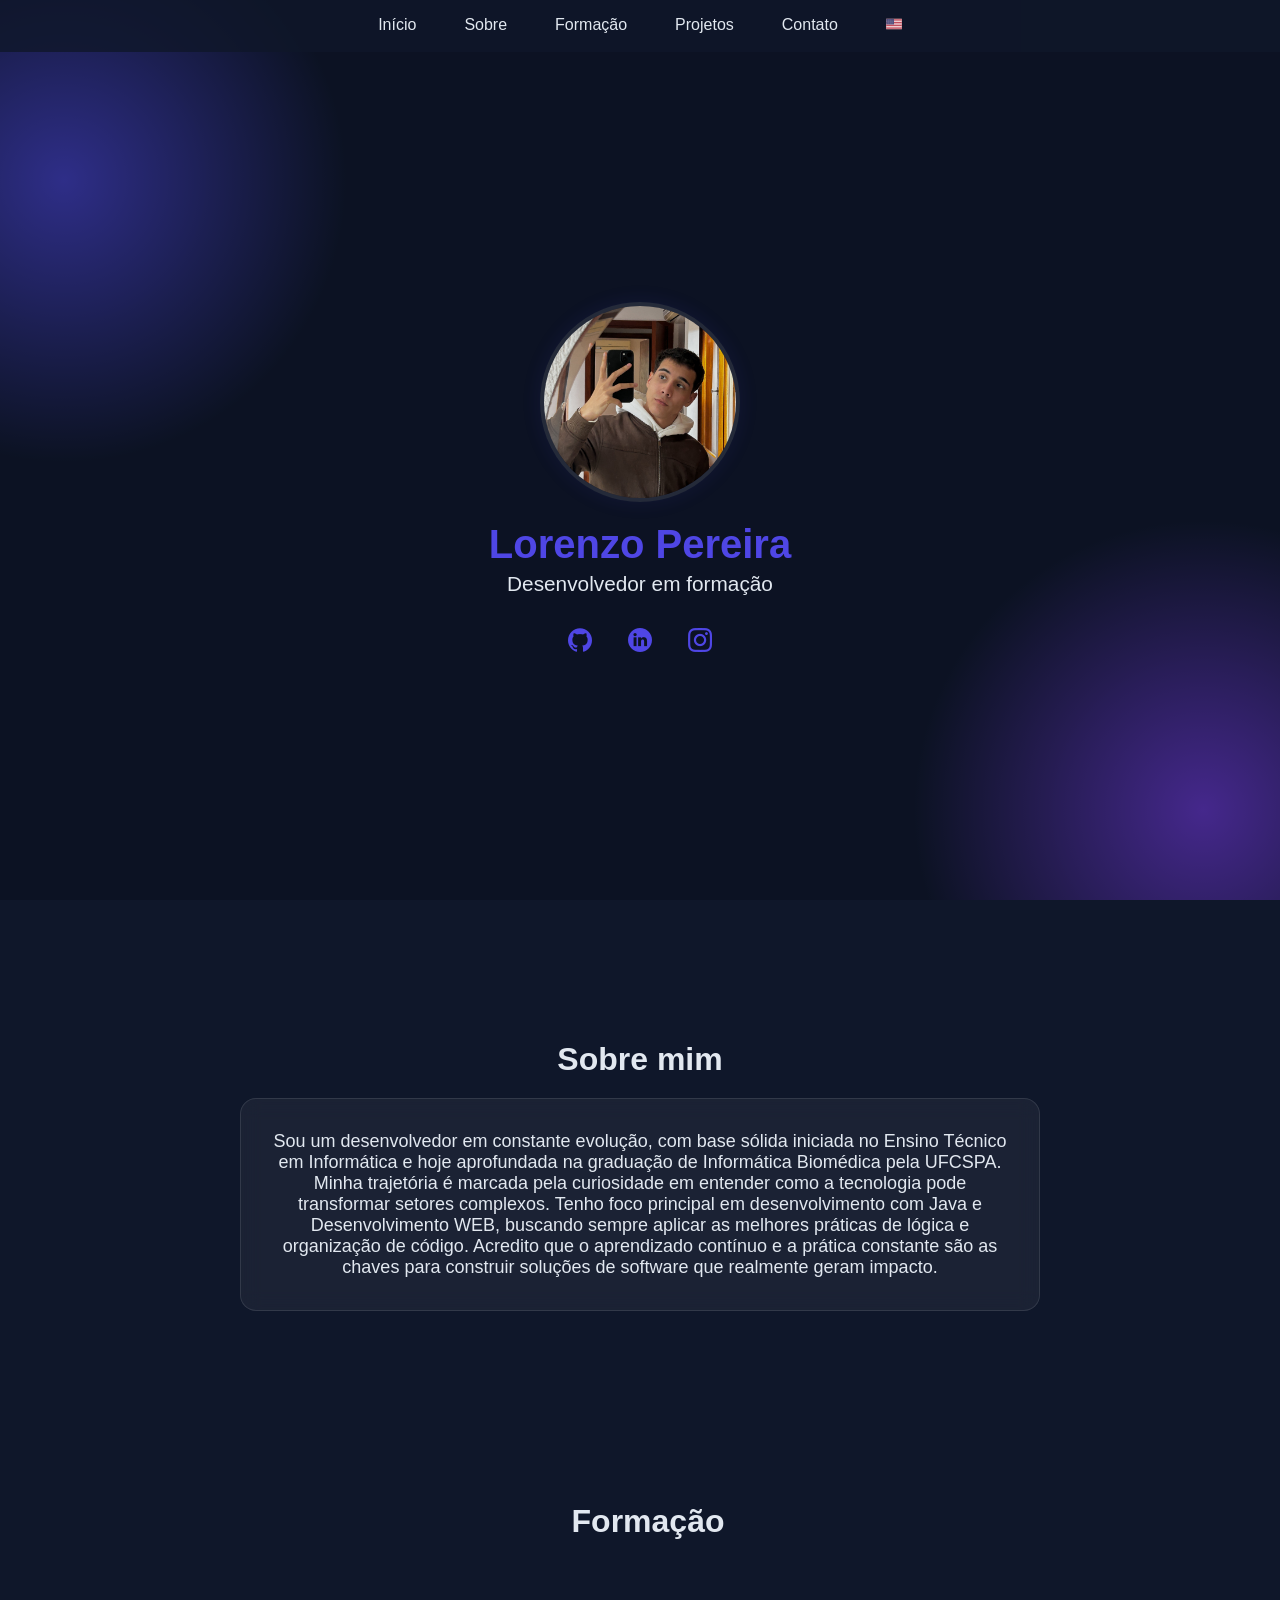
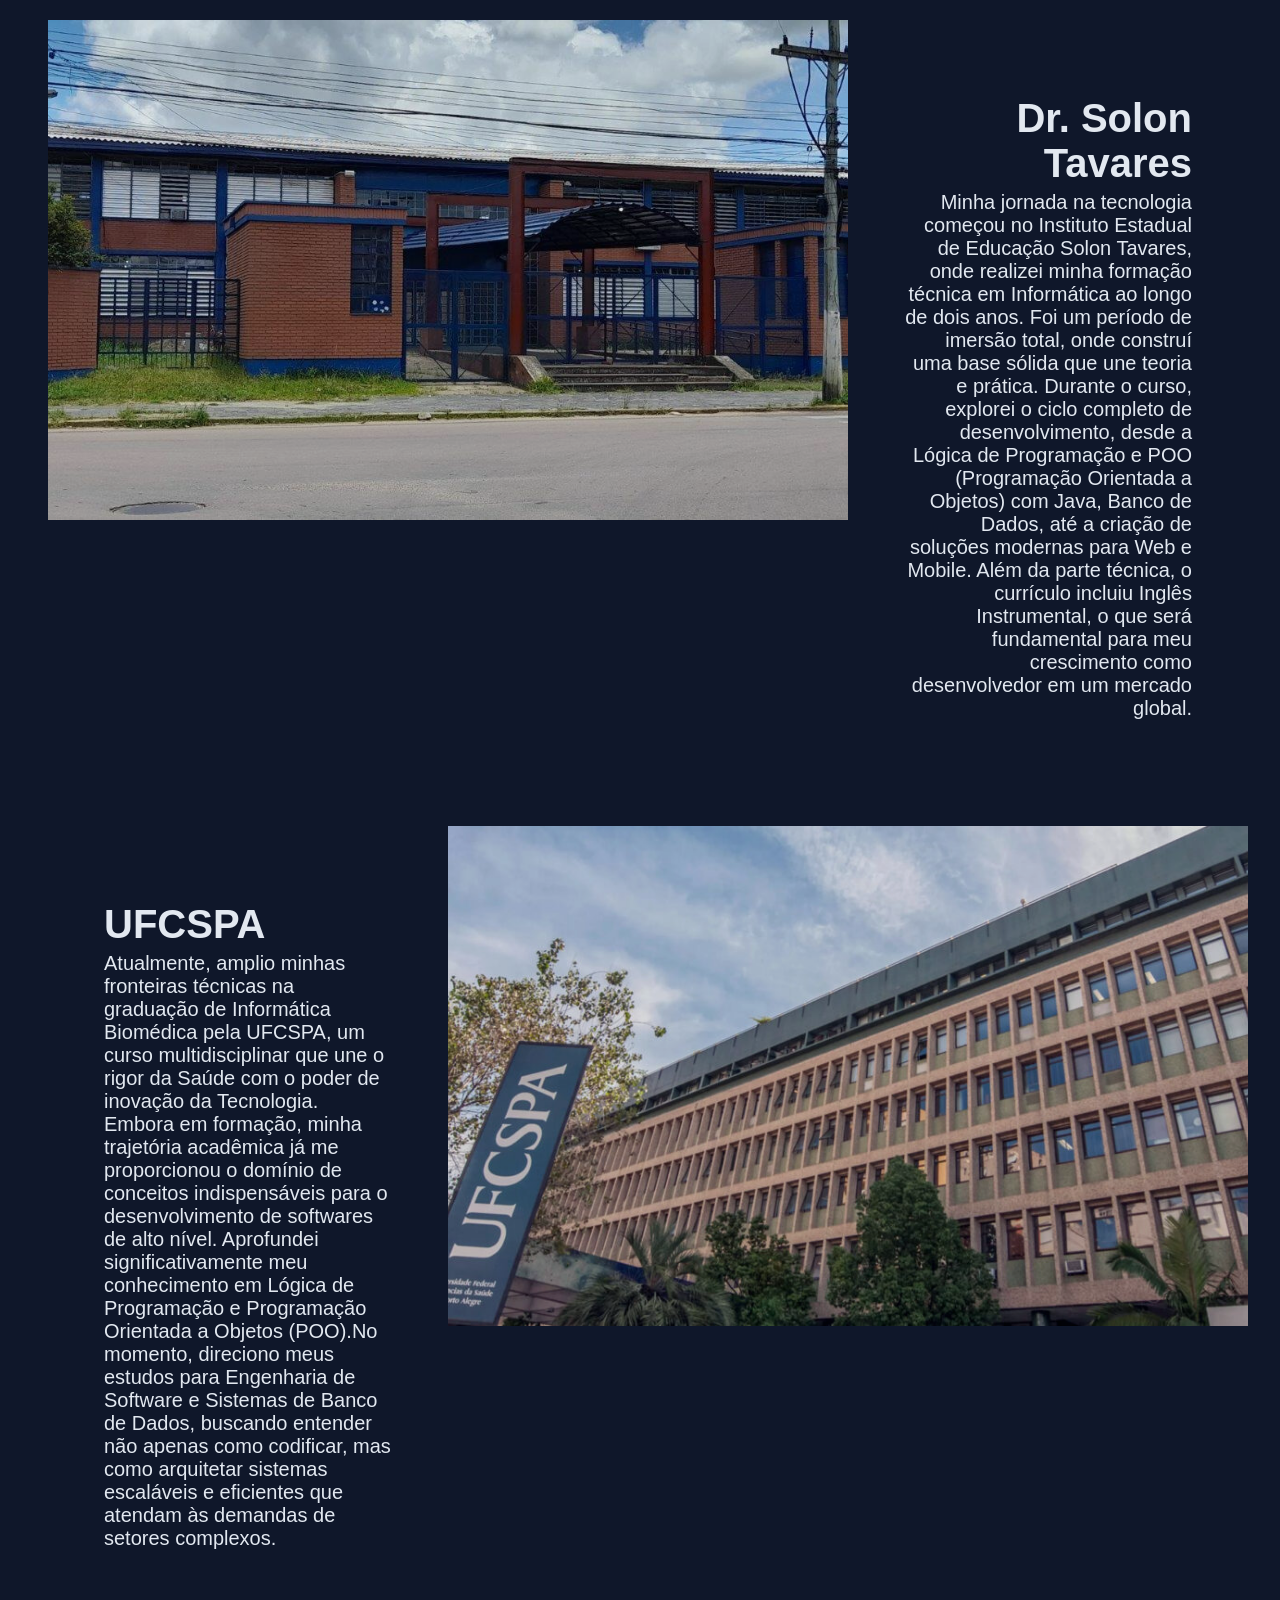
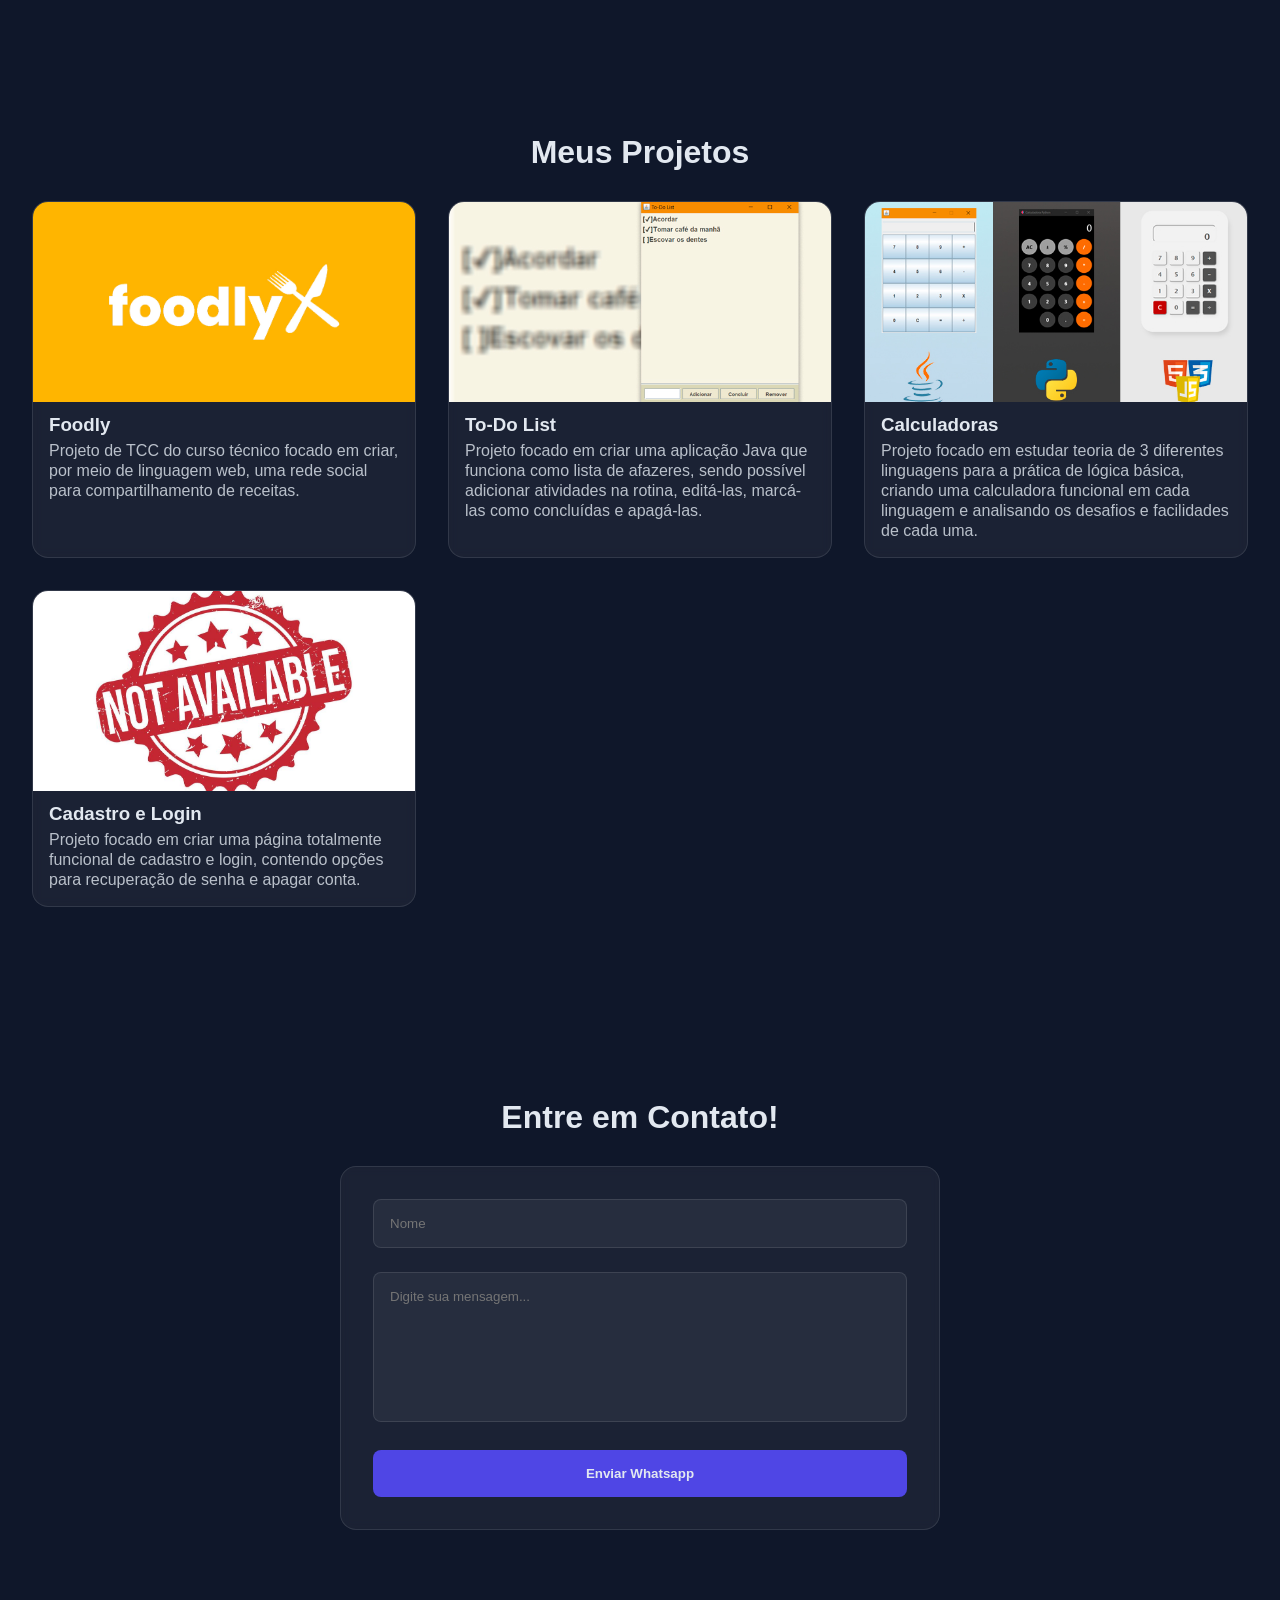
==== index.html @ 6fb21789 "atualizacao" ====
<!DOCTYPE html>
<html lang="pt-br">
<head>
    <meta charset="UTF-8">
    <meta name="viewport" content="width=device-width, initial-scale=1.0">
    <title>Lorenzo | Portfolio</title>
    <link rel="stylesheet" href="style.css">
</head>

<body>

    <div class="degrade">

    </div>

    <nav class="navegacao">
        <ul class="menu">
            <li>
                <a href="#inicio" class="menu-link">Início</a>
            </li>
            <li>
                <a href="#sobre" class="menu-link">Sobre</a>
            </li>
            <li>
                <a href="#formacao" class="menu-link">Formação</a>
            </li>
            <li>
                <a href="#projetos" class="menu-link">Projetos</a>
            </li>
            <li>
                <a href="#contato" class="menu-link">Contato</a>
            </li>
            <li>
                <a href="index-en.html"><img src="assets/bandeira-usa.png"></a>
            </li>
        </ul>
    </nav>

    <main id="inicio" class="inicio">
        <img src="./assets/lorenzzop.jpg" alt="Lorenzo Pereira" class="foto-perfil">
        <h1>Lorenzo Pereira</h1>
        <p>Desenvolvedor em formação</p>
        <div class="icons">
            <a href="https://github.com/lorenzzop" target="_blank"><img src="./assets/github.png" class="icons-img"></a>
            <a href="https://www.linkedin.com/in/lorenzo-fontoura-pereira-5ba8392b6" target="_blank"><img src="./assets/linkedin.png" class="icons-img"></a>
            <a href="https://www.instagram.com/lorenzzop_/" target="_blank"><img src="assets/instagram.png" class="icons-img"></a>
        </div>
    </main>

    <section id="sobre" class="secao">
        <h2 class="sobre-titulo">Sobre mim</h2>
        <div class="sobre-texto">
            <p class="sobre-paragrafo">
            Sou um desenvolvedor em constante evolução, com base sólida iniciada no Ensino Técnico em Informática 
            e hoje aprofundada na graduação de Informática Biomédica pela UFCSPA. Minha trajetória é marcada pela curiosidade 
            em entender como a tecnologia pode transformar setores complexos. Tenho foco principal em desenvolvimento com 
            Java e Desenvolvimento WEB, buscando sempre aplicar as melhores práticas de lógica e organização de código. 
            Acredito que o aprendizado contínuo e a prática constante são as chaves para construir soluções de software que 
            realmente geram impacto.
            </p>
        </div>
    </section>

    <section id="formacao" class="formacao">
        <h2 class="formacao-titulo">Formação</h2>
        <div class="solon">
            <img src="./assets/solon-tavares.jpg" alt="Instituo Solon Tavares" class="img-solon">
            <div class="text-solon">
                <h1>Dr. Solon Tavares</h1>
                <p>
                    Minha jornada na tecnologia começou no Instituto Estadual de Educação Solon Tavares, onde realizei minha 
                    formação técnica em Informática ao longo de dois anos. Foi um período de imersão total, onde construí uma 
                    base sólida que une teoria e prática. Durante o curso, explorei o ciclo completo de desenvolvimento, desde 
                    a Lógica de Programação e POO (Programação Orientada a Objetos) com Java, Banco de Dados, até a criação de 
                    soluções modernas para Web e Mobile. Além da parte técnica, o currículo incluiu Inglês Instrumental, o que 
                    será fundamental para meu crescimento como desenvolvedor em um mercado global.
                </p>
            </div>
        </div>
        <div class="ufcspa">
            <div class="text-ufcspa">
                <h1>UFCSPA</h1>
                <p>
                    Atualmente, amplio minhas fronteiras técnicas na graduação de Informática Biomédica pela UFCSPA, um curso 
                    multidisciplinar que une o rigor da Saúde com o poder de inovação da Tecnologia. Embora em formação, minha 
                    trajetória acadêmica já me proporcionou o domínio de conceitos indispensáveis para o desenvolvimento de 
                    softwares de alto nível. Aprofundei significativamente meu conhecimento em Lógica de Programação e Programação 
                    Orientada a Objetos (POO).No momento, direciono meus estudos para Engenharia de Software e Sistemas de Banco de 
                    Dados, buscando entender não apenas como codificar, mas como arquitetar sistemas escaláveis e eficientes que 
                    atendam às demandas de setores complexos.
                </p>
            </div>
            <img src="./assets/ufcspa.jpg" alt="UFCSPA" class="img-ufcspa">   
        </div>
    </section>

    <section id="projetos" class="secao">
        <h2 class="projetos-titulo">Meus Projetos</h2>
        <div class="projetos-exemplos">
            <div class="projetos-card">
                <a href="#" class="projetos-link" target="_blank">
                <img src="./assets/foodlyCARD.jpg" alt="Projeto Foodly" class="projetos-imagem">
                <div class="caixa-texto-projetos">
                    <h3 class="nome-projeto">Foodly</h3>
                    <p class="info-projeto">
                        Projeto de TCC do curso técnico focado em criar, por meio de linguagem web, uma rede social
                        para compartilhamento de receitas.
                    </p>
                </a>
                </div>
            </div>
            <div class="projetos-card">
                <a href="./to-do/to-do.html" class="projetos-link" target="_blank">
                <img src="./assets/to-doCARD.jpg" alt="Projeto To-Do List" class="projetos-imagem">
                <div class="caixa-texto-projetos">
                    <h3 class="nome-projeto">To-Do List</h3>
                    <p class="info-projeto">
                        Projeto focado em criar uma aplicação Java que funciona como lista de afazeres, sendo 
                        possível adicionar atividades na rotina, editá-las, marcá-las como concluídas e apagá-las.
                    </p>
                </a>
                </div>
            </div>
            <div class="projetos-card">
                <a href="./calculadoras/calculadoras.html" class="projetos-link" target="_blank">
                <img src="./assets/calculadorasCARD.jpg" alt="Projeto Calculadoras" class="projetos-imagem">
                <div class="caixa-texto-projetos">
                    <h3 class="nome-projeto">Calculadoras</h3>
                    <p class="info-projeto">
                        Projeto focado em estudar teoria de 3 diferentes linguagens para a prática de lógica básica, 
                        criando uma calculadora funcional em cada linguagem e analisando os desafios e facilidades 
                        de cada uma.
                    </p>
                </a>
                </div>
            </div>
            <div class="projetos-card">
                <a href="#" class="projetos-link" target="_blank">
                <img src="./assets/notavailable.jpg" alt="Projeto Cadastro e Login" class="projetos-imagem">
                <div class="caixa-texto-projetos">
                    <h3 class="nome-projeto">Cadastro e Login</h3>
                    <p class="info-projeto">
                        Projeto focado em criar uma página totalmente funcional de cadastro e login, contendo opções 
                        para recuperação de senha e apagar conta.
                    </p>
                </a>
                </div>
            </div>
        </div>
    </section>

    <section id="contato" class="secao">
        <h2 class="contato-titulo">Entre em Contato!</h2>
        <form class="formulario-contato" id="formulario" onsubmit="enviarForm(event)">
            <div class="grupo-form">
            <input type="text" placeholder="Nome" class="campo-form" id="nome">
            </div>
            <div class="grupo-form">
            <textarea placeholder="Digite sua mensagem..." class="texto-form" id="mensagem"></textarea>
            </div>

            <button type="submit" class="botao-form">Enviar Whatsapp</button>
        </form>
    </section>

    <script>
        function enviarForm(event) {
        event.preventDefault()

        const nome = document.getElementById('nome').value;
        const mensagem = document.getElementById('mensagem').value;
        const telefone = '5551995538082'

        const texto = `Olá! Me chamo ${nome}. ${mensagem}`//Template Strings (``): Usadas para interpolação de variáveis com ${}, tipo String.format() no java
        const mensagemFormatada = encodeURIComponent(texto) //esse método troca os espaços por %, para a mensagem poder ser enviada, jaq espaço nao é aceito em URL

        const url = `https://api.whatsapp.com/send?phone=${telefone}&text=${mensagemFormatada}`

        window.open(url, '_blank') //vai abrir a url em uma pagina nova vazia
        }
    </script>
</body>

</html>
---- style.css ----
* {
    margin: 0;
    padding: 0;
    box-sizing: border-box;
    font-family: sans-serif;
}

html {
    scroll-behavior: smooth;
}

:root {
    --primaria: #4f46e5;
    --secundaria: #7c3aed;
    --escuro: #0f172a;
    --maisEscuro: #0a0f1c;
    --claro: #e2e8f0;
    --vidro: rgba(255, 255, 255, 0.1);
}

body {
    background-color: var(--escuro);
    color: var(--claro);
    overflow-x: hidden;
}

.degrade {
    position: fixed;
    top: 0;
    left: 0;
    width: 100%;
    height: 100%;
    z-index: -1;
    opacity: 0.5;
    background: radial-gradient(circle at 5% 20%, var(--primaria) 0%, transparent 20%), radial-gradient(circle at 94% 90%, var(--secundaria) 0%, transparent 20%), var(--maisEscuro);
}

.navegacao {
    position: fixed;
    top: 0;
    background: rgba(15, 23, 42, 0.8);
    width: 100%;
    z-index: 100;
    padding: 1rem;
}

.menu {
    display: flex;
    justify-content: center;
    list-style: none;
    gap: 3rem;

}

.menu-link {
    text-decoration: none;
    color: var(--claro);
    font-weight: 500;
    position: relative;
    padding: 0.5rem 0;
}

.menu-link::after {
    content: '';
    height: 2px;
    width: 0%;
    position: absolute;
    bottom: 0;
    left: 0;
    background: var(--primaria);
}

.menu-link:hover::after {
    width: 100%;
    transition: 0.5s ease;
}

.inicio {
    margin-top: 45px;
    min-height: 100vh;
    display: flex;
    justify-content: center;
    align-items: center;
    flex-direction: column;
}

.foto-perfil {
    width: 200px;
    height: 200px;
    box-shadow: 0 0 20px rgba(79, 70, 229, 0.1);
    border-radius: 50%;
    border: 4px solid var(--vidro);
}

h1 {
    font-size: 2.5rem;
    color: var(--primaria);
    font-weight: bold;
    margin-top: 20px;
    margin-bottom: 5px;
}

.inicio p {
    font-size: 1.3rem;
}

.icons {
    padding: 2rem;
}

.icons-img {
    padding: 0 1rem;
}

.secao {
    padding: 6rem 2rem;
}

.sobre-titulo {
    font-size: 2rem;
    text-align: center;
    margin-bottom: 20px;
}

.sobre-texto {
    padding: 2rem;
    max-width: 800px;
    margin: 0 auto; /* margem automatica dos lados pra centralizar */
    border-radius: 16px;
    border: 1px solid var(--vidro);
    background-color: rgba(255, 255, 255, 0.05);
    backdrop-filter: blur(10px);
}

.sobre-paragrafo {
    text-align: center;
    font-size: 18px;
}

.formacao {
    padding: 6rem 2rem 2rem 3rem;
}

.solon {
    display: flex;
    margin-bottom: 50px;
}

.formacao-titulo {
    text-align: center;
    font-size: 2rem;
    margin-bottom: 80px;
}

.img-solon {
    width: 800px;
    height: 500px;
    object-fit: cover;
    animation: aparecer-esquerda ease;
    animation-timeline: view(block);
    opacity: 90%;
}

@keyframes aparecer-esquerda {

    0% {
        transform: translateX(-90%);
    }

    50% {
        transform: translateX(-30%);
    }

    100% {
        transform: translateX(-90%);
    }
}

.text-solon {
    padding: 3.5rem;
    text-align: right;
}

.text-solon h1 {
    color: var(--claro);
}

.text-solon p {
    font-size: 20px;
}

.ufcspa {
    display: flex;
}

.img-ufcspa {
    justify-content: flex-end; /*pra deixar na direita*/
    width: 800px;
    height: 500px;
    object-fit: cover;
    animation: aparecer-direita ease;
    animation-timeline: view(block);
    opacity: 90%;
}

@keyframes aparecer-direita {

    0% {
        transform: translateX(90%);
    }

    50% {
        transform: translateX(30%)
    }

    100% {
        transform: translateX(90%);
    }
}

.text-ufcspa {
    padding: 3.5rem;
    text-align: left;
}

.text-ufcspa h1 {
    color: var(--claro);
}

.text-ufcspa p {
    font-size: 20px;
}

.projetos-titulo {
    text-align: center;
    font-size: 2rem;
    margin-bottom: 30px;
}

.projetos-exemplos {
    display: grid;
    grid-template-columns: repeat(auto-fit, minmax(300px, 1fr)); /* deixa o display grid com o template de colunas, repetindo em todos os objetos nele as propriedades escritas dentro do repeat(), fazendo com que todas caibam dentro da tela e possuam o mesmo tamanho*/
    gap: 2rem;
    margin: 0 auto;
}

.projetos-link {
    text-decoration: none;
    color: var(--claro);
}


.projetos-card {
    background-color: rgba(255, 255, 255, 0.05);
    backdrop-filter: blur(5px);
    border-radius: 16px;
    border: 1px solid var(--vidro);
    overflow: hidden;
}

.projetos-card:hover {
    box-shadow: 0 10px 20px rgba(79, 70, 229, 0.2);
    transform: translateY(-10px) scale(1.03);
    transition: 0.5s ease;
}

.projetos-imagem {
    height: 200px;
    width: 100%;
    object-fit: cover;
}

.caixa-texto-projetos {
    padding: .5rem 1rem 1rem 1rem;
}

.nome-projeto {
    margin-bottom: 5px;
}

.info-projeto {
    color: rgba(226, 232, 240, 0.8);
    line-height: 1.25rem;
}

.contato-titulo {
    text-align: center;
    font-size: 2rem;
    margin-bottom: 30px;
}

.formulario-contato {
    max-width: 600px;
    margin: 0 auto;
    background-color: rgba(255, 255, 255, 0.05);
    backdrop-filter: blur(5px);
    padding: 2rem;
    border-radius: 16px;
    border: 1px solid var(--vidro);
}

.grupo-form {
    margin-bottom: 1.5rem;
}

.campo-form {
    color: var(--claro);
    width: 100%;
    padding: 1rem;
    background-color: rgba(255, 255, 255, 0.05);
    border-radius: 8px;
    border: 1px solid var(--vidro);
    outline: none;
}

.campo-form:focus {
    border-color: var(--secundaria);
    box-shadow: 0 0 10px rgba(79, 70, 229, 0.3);
}

.texto-form {
    color: var(--claro);
    width: 100%;
    padding: 1rem;
    background-color: rgba(255, 255, 255, 0.05);
    border-radius: 8px;
    border: 1px solid var(--vidro);
    outline: none;
    resize: none;
    height: 150px;
}

.texto-form:focus {
    border-color: var(--secundaria);
    box-shadow: 0 0 10px rgba(79, 70, 229, 0.3);
}

.botao-form {
    color: var(--claro);
    background-color: var(--primaria);
    padding: 1rem 2rem;
    border: none;
    border-radius: 8px;
    cursor: pointer;
    font-weight: bold;
    width: 100%;
}

.botao-form:hover {
    transform: translateY(-4px);
    box-shadow: 0 5px 15px rgba(79, 70, 229, 0.4);
    transition: 0.5s ease;
}
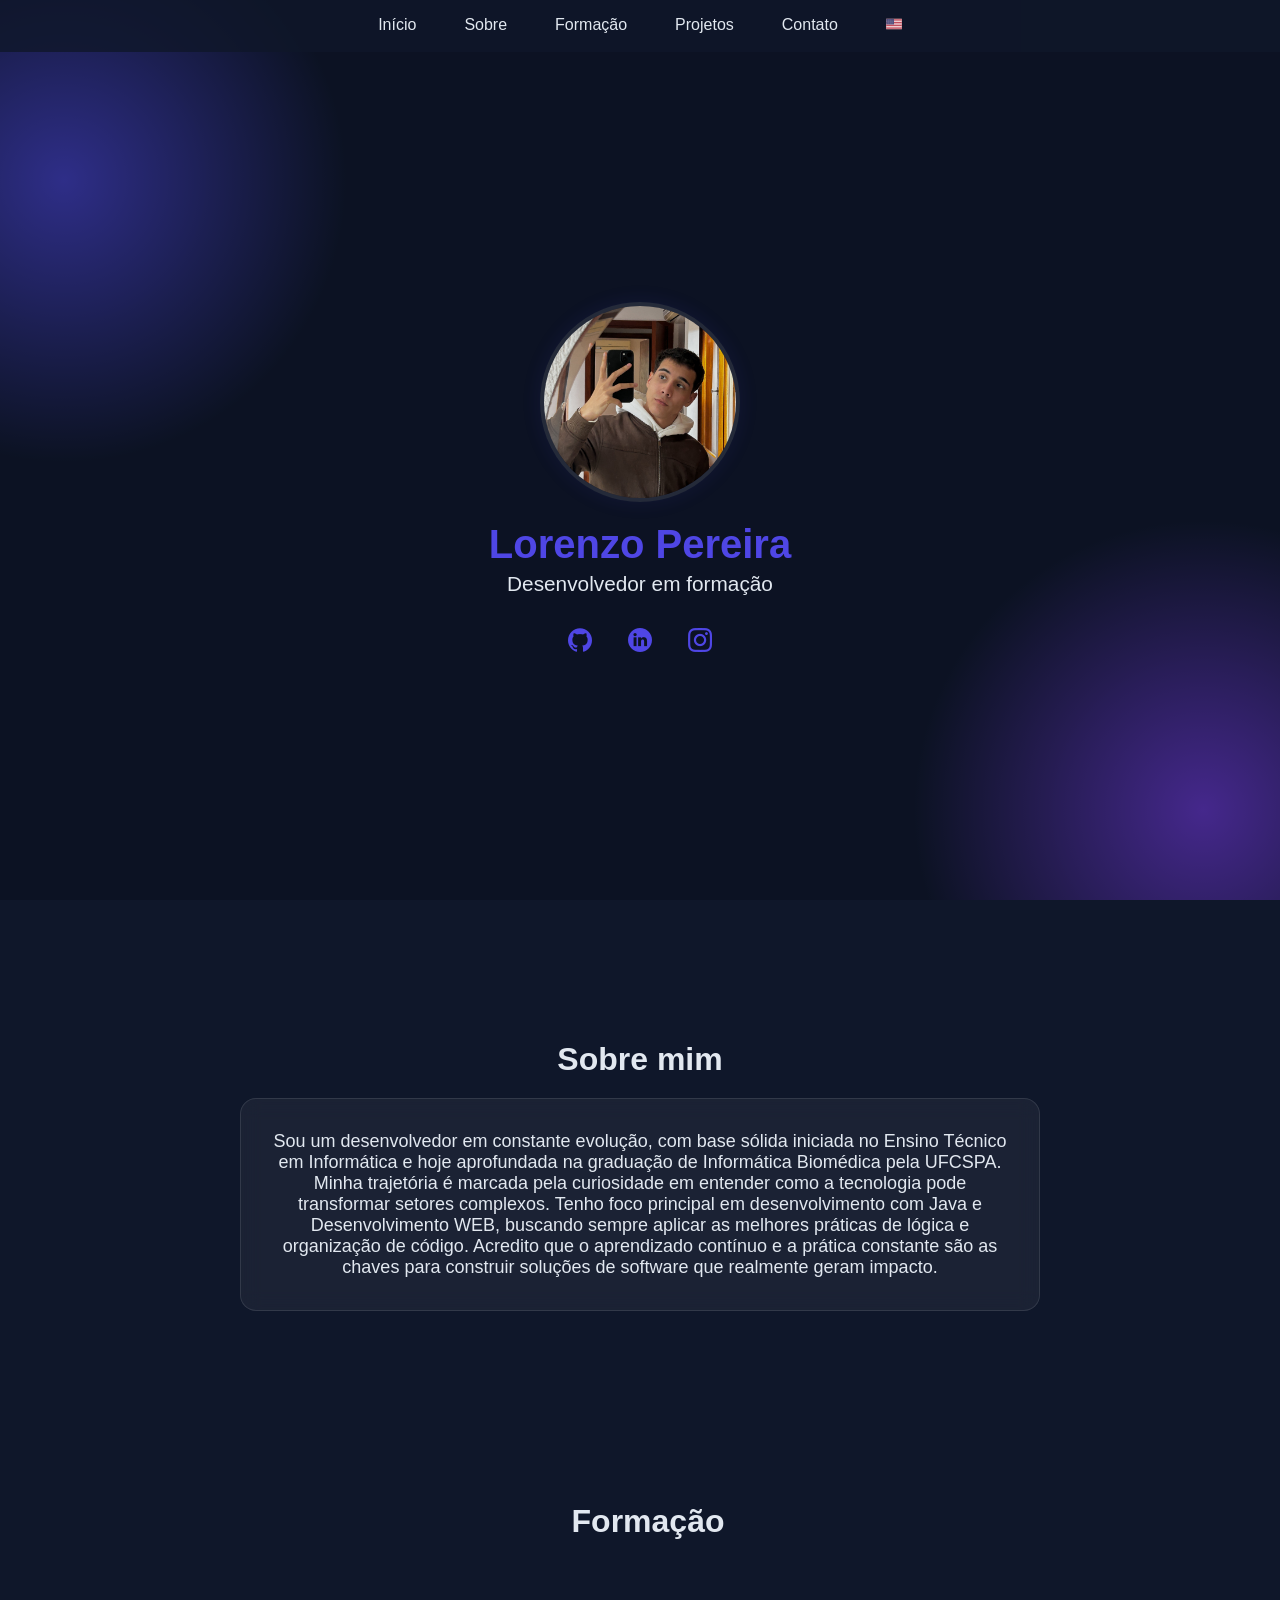
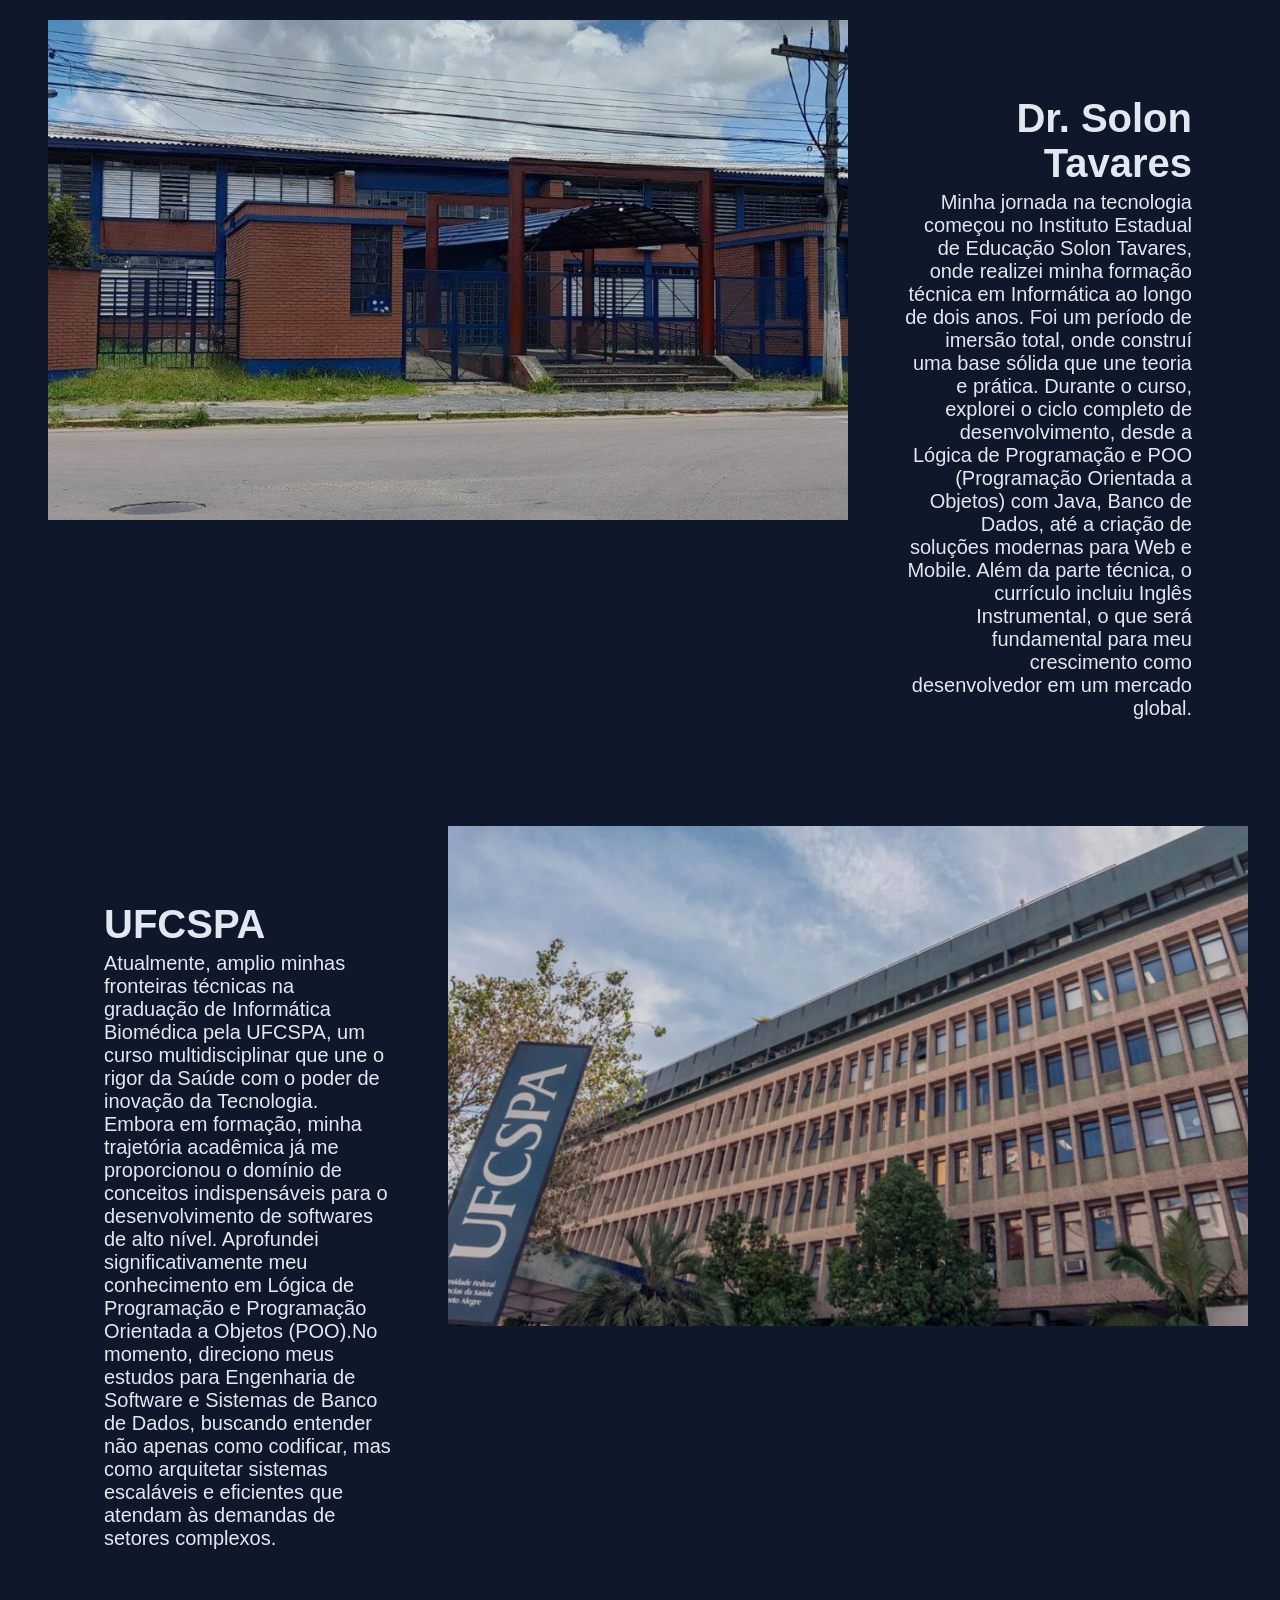
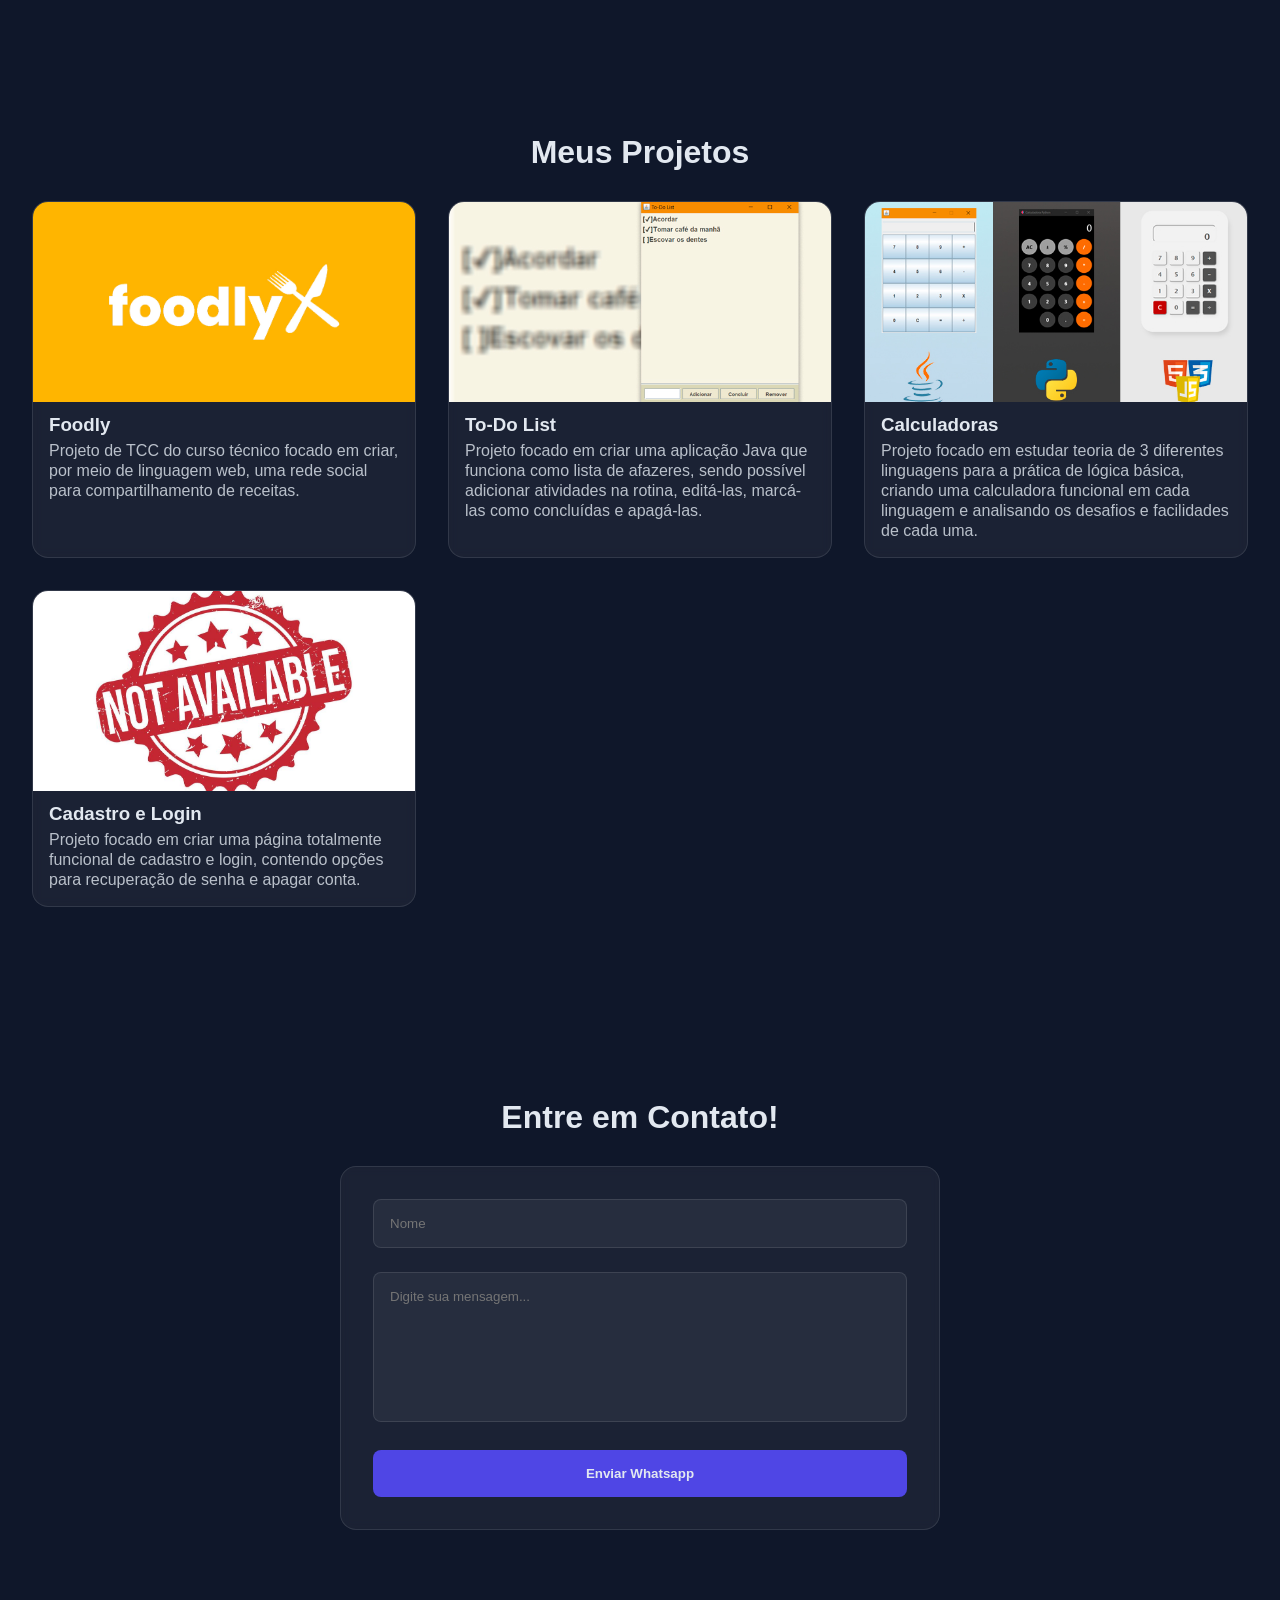
==== commit 355f7e95: "correçoes" ====
--- a/index.html
+++ b/index.html
@@ -98,8 +98,8 @@
         <h2 class="projetos-titulo">Meus Projetos</h2>
         <div class="projetos-exemplos">
             <div class="projetos-card">
-                <a href="#" class="projetos-link" target="_blank">
-                <img src="./assets/foodlyCARD.jpg" alt="Projeto Foodly" class="projetos-imagem">
+                <a href="/foodly/foodly.html" class="projetos-link" target="_blank">
+                <img src="./assets/foodly/foodlyCARD.jpg" alt="Projeto Foodly" class="projetos-imagem">
                 <div class="caixa-texto-projetos">
                     <h3 class="nome-projeto">Foodly</h3>
                     <p class="info-projeto">
@@ -111,7 +111,7 @@
             </div>
             <div class="projetos-card">
                 <a href="./to-do/to-do.html" class="projetos-link" target="_blank">
-                <img src="./assets/to-doCARD.jpg" alt="Projeto To-Do List" class="projetos-imagem">
+                <img src="./assets/to-do/to-doCARD.jpg" alt="Projeto To-Do List" class="projetos-imagem">
                 <div class="caixa-texto-projetos">
                     <h3 class="nome-projeto">To-Do List</h3>
                     <p class="info-projeto">
@@ -123,7 +123,7 @@
             </div>
             <div class="projetos-card">
                 <a href="./calculadoras/calculadoras.html" class="projetos-link" target="_blank">
-                <img src="./assets/calculadorasCARD.jpg" alt="Projeto Calculadoras" class="projetos-imagem">
+                <img src="./assets/calculadoras/calculadorasCARD.jpg" alt="Projeto Calculadoras" class="projetos-imagem">
                 <div class="caixa-texto-projetos">
                     <h3 class="nome-projeto">Calculadoras</h3>
                     <p class="info-projeto">
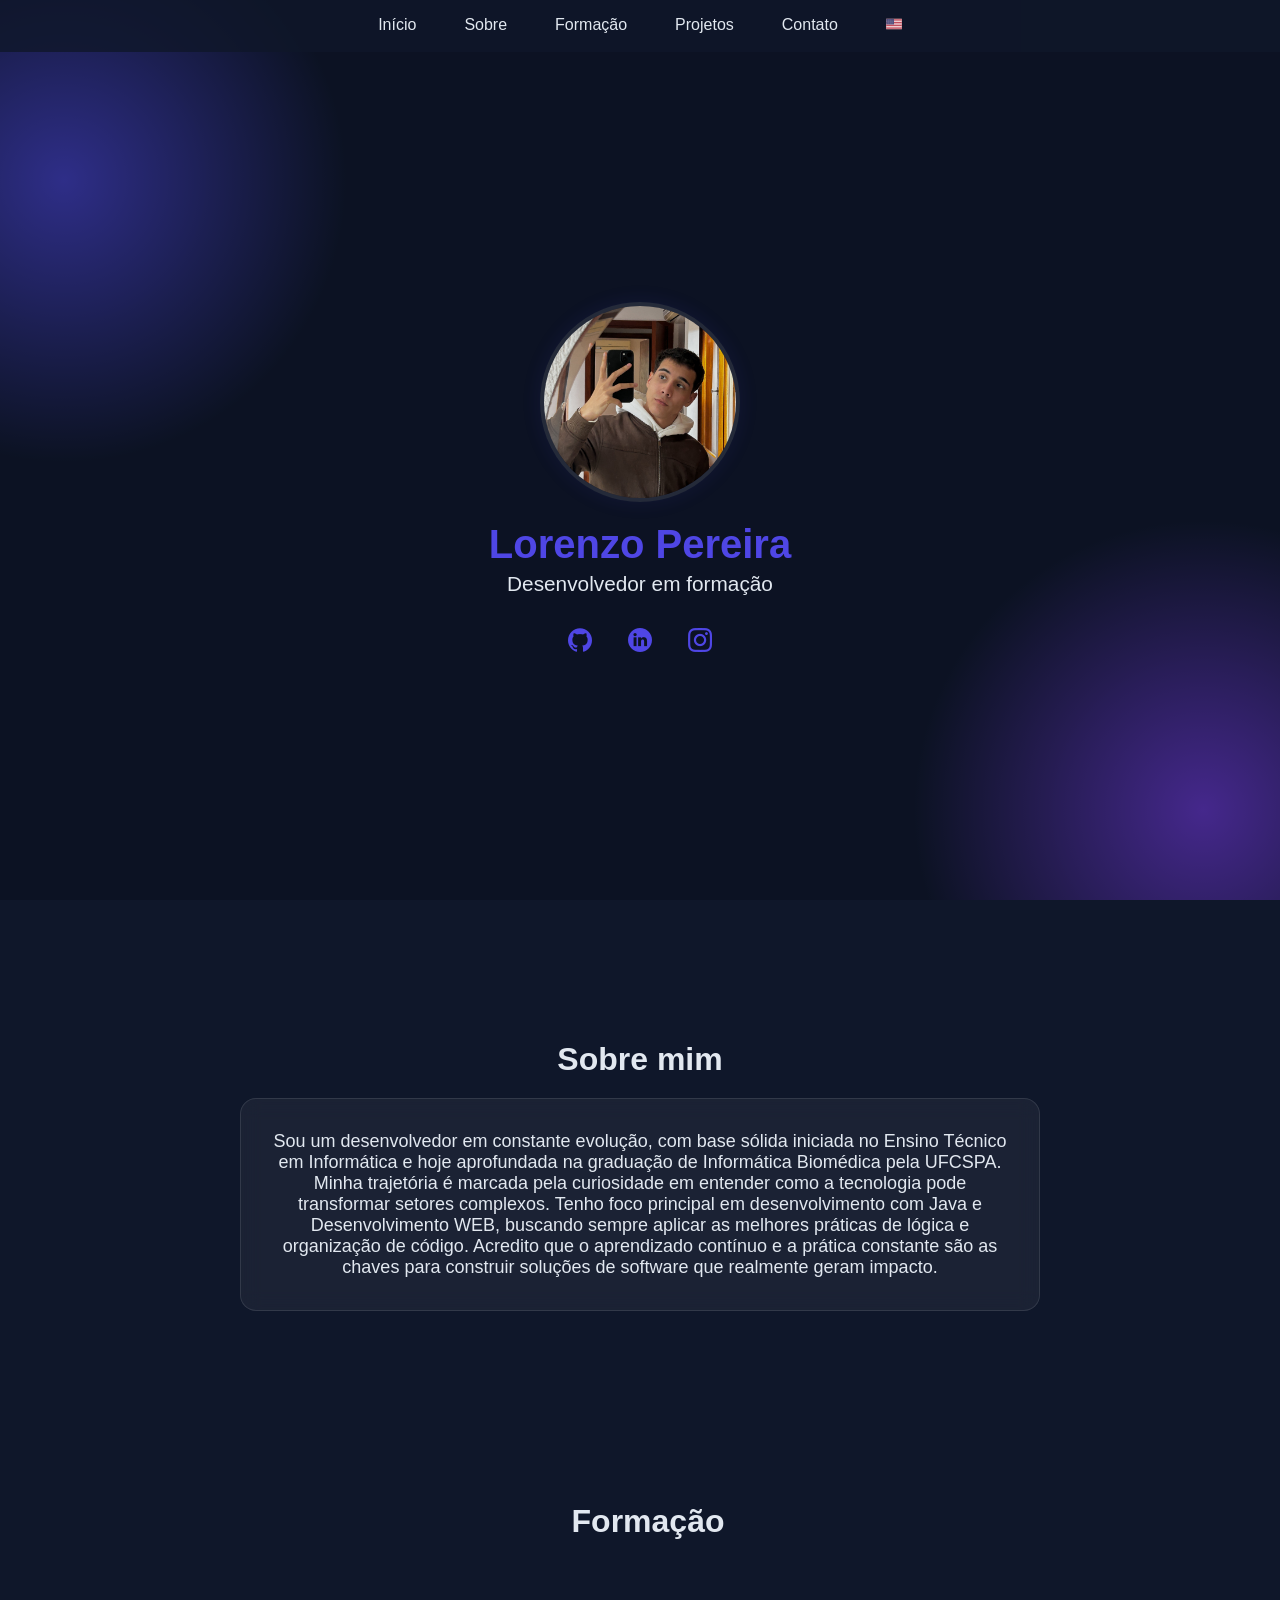
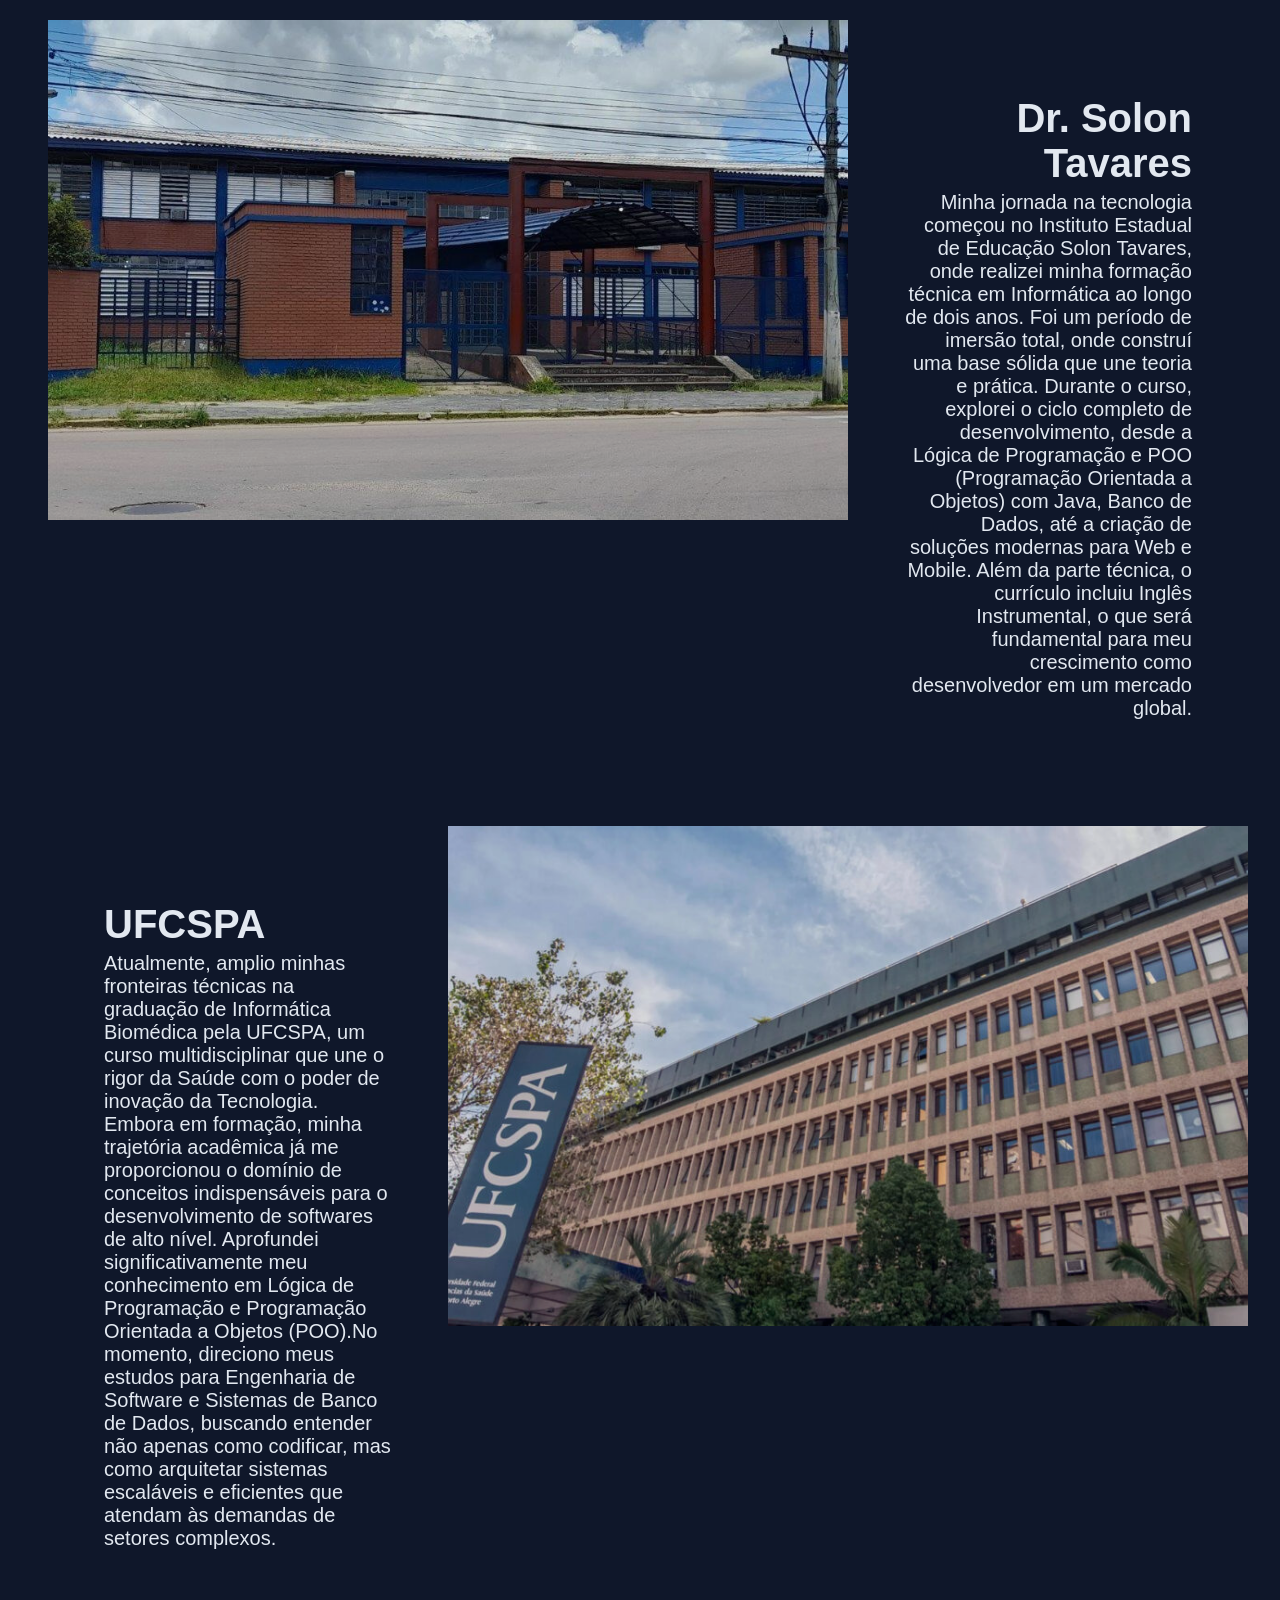
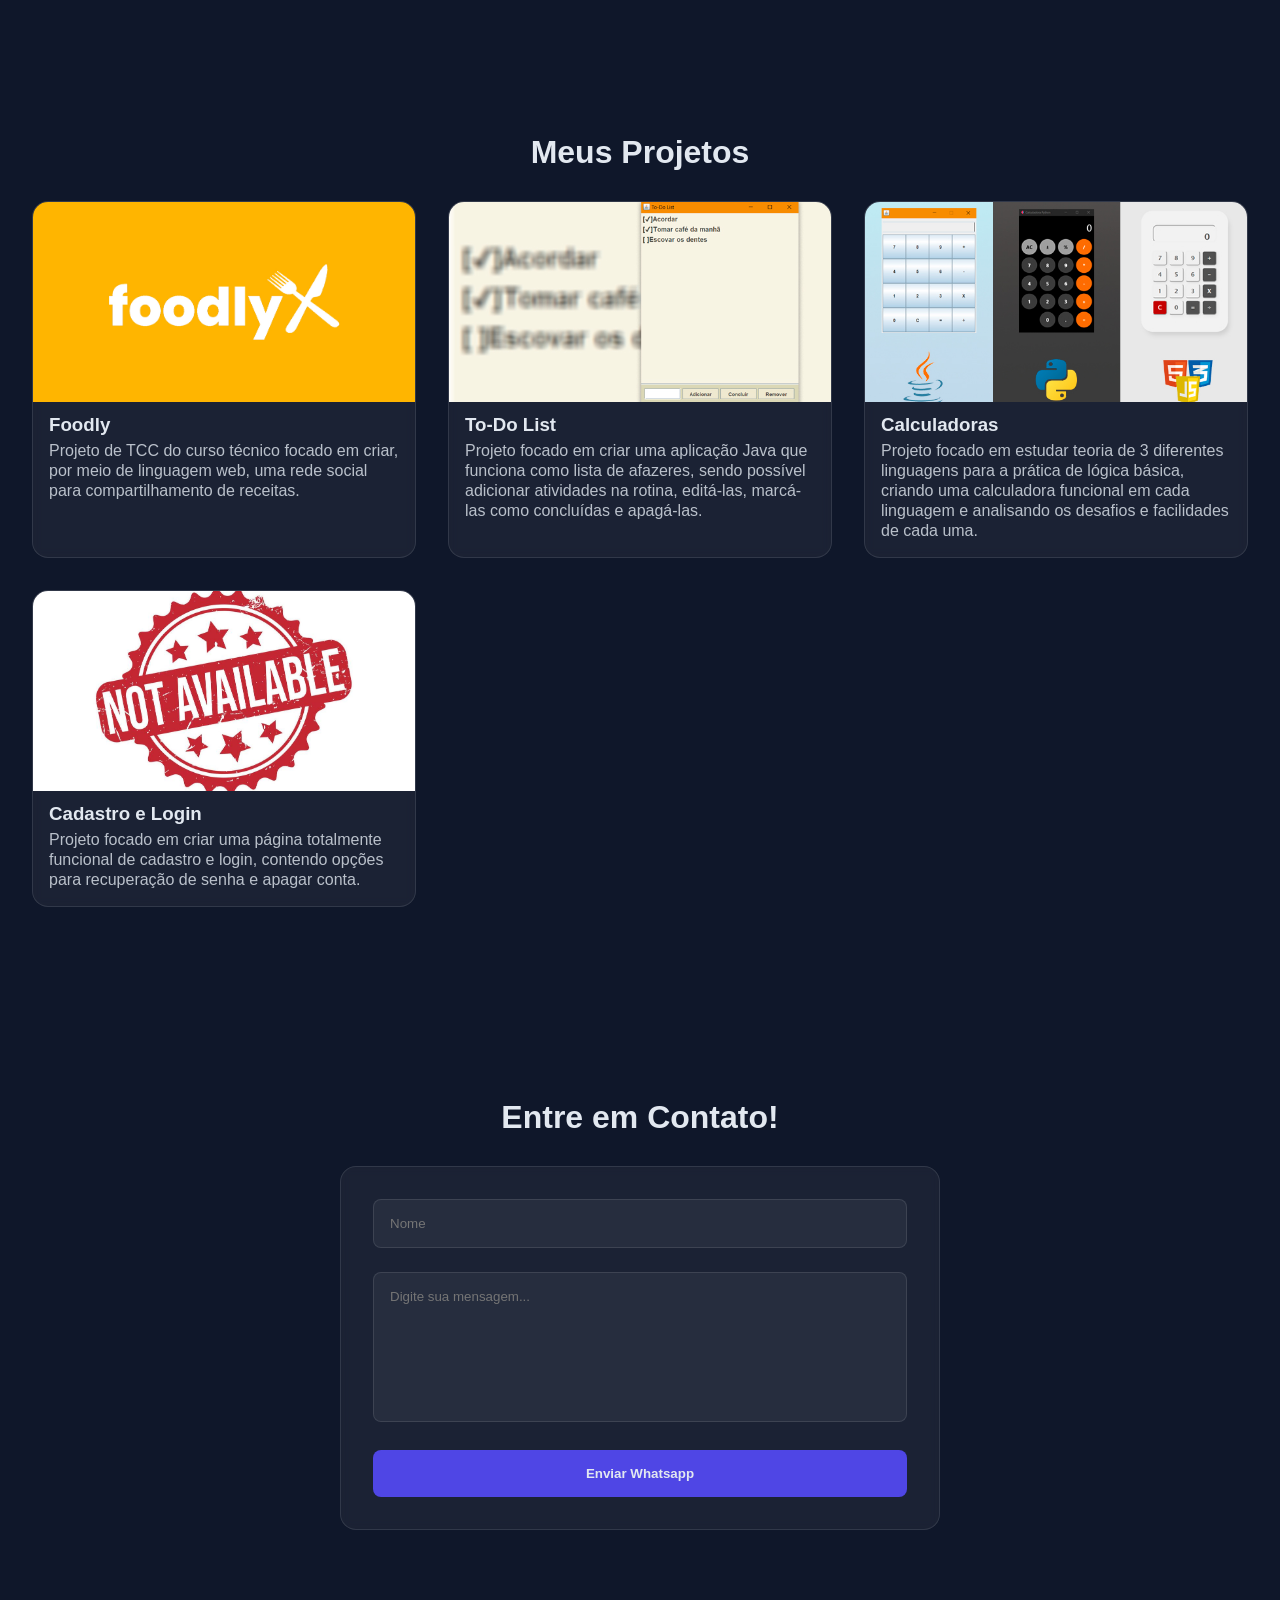
==== commit d6e37b9e: "correcao final foodly" ====
--- a/index.html
+++ b/index.html
@@ -98,7 +98,7 @@
         <h2 class="projetos-titulo">Meus Projetos</h2>
         <div class="projetos-exemplos">
             <div class="projetos-card">
-                <a href="/foodly/foodly.html" class="projetos-link" target="_blank">
+                <a href="./foodly/index.html" class="projetos-link" target="_blank">
                 <img src="./assets/foodly/foodlyCARD.jpg" alt="Projeto Foodly" class="projetos-imagem">
                 <div class="caixa-texto-projetos">
                     <h3 class="nome-projeto">Foodly</h3>
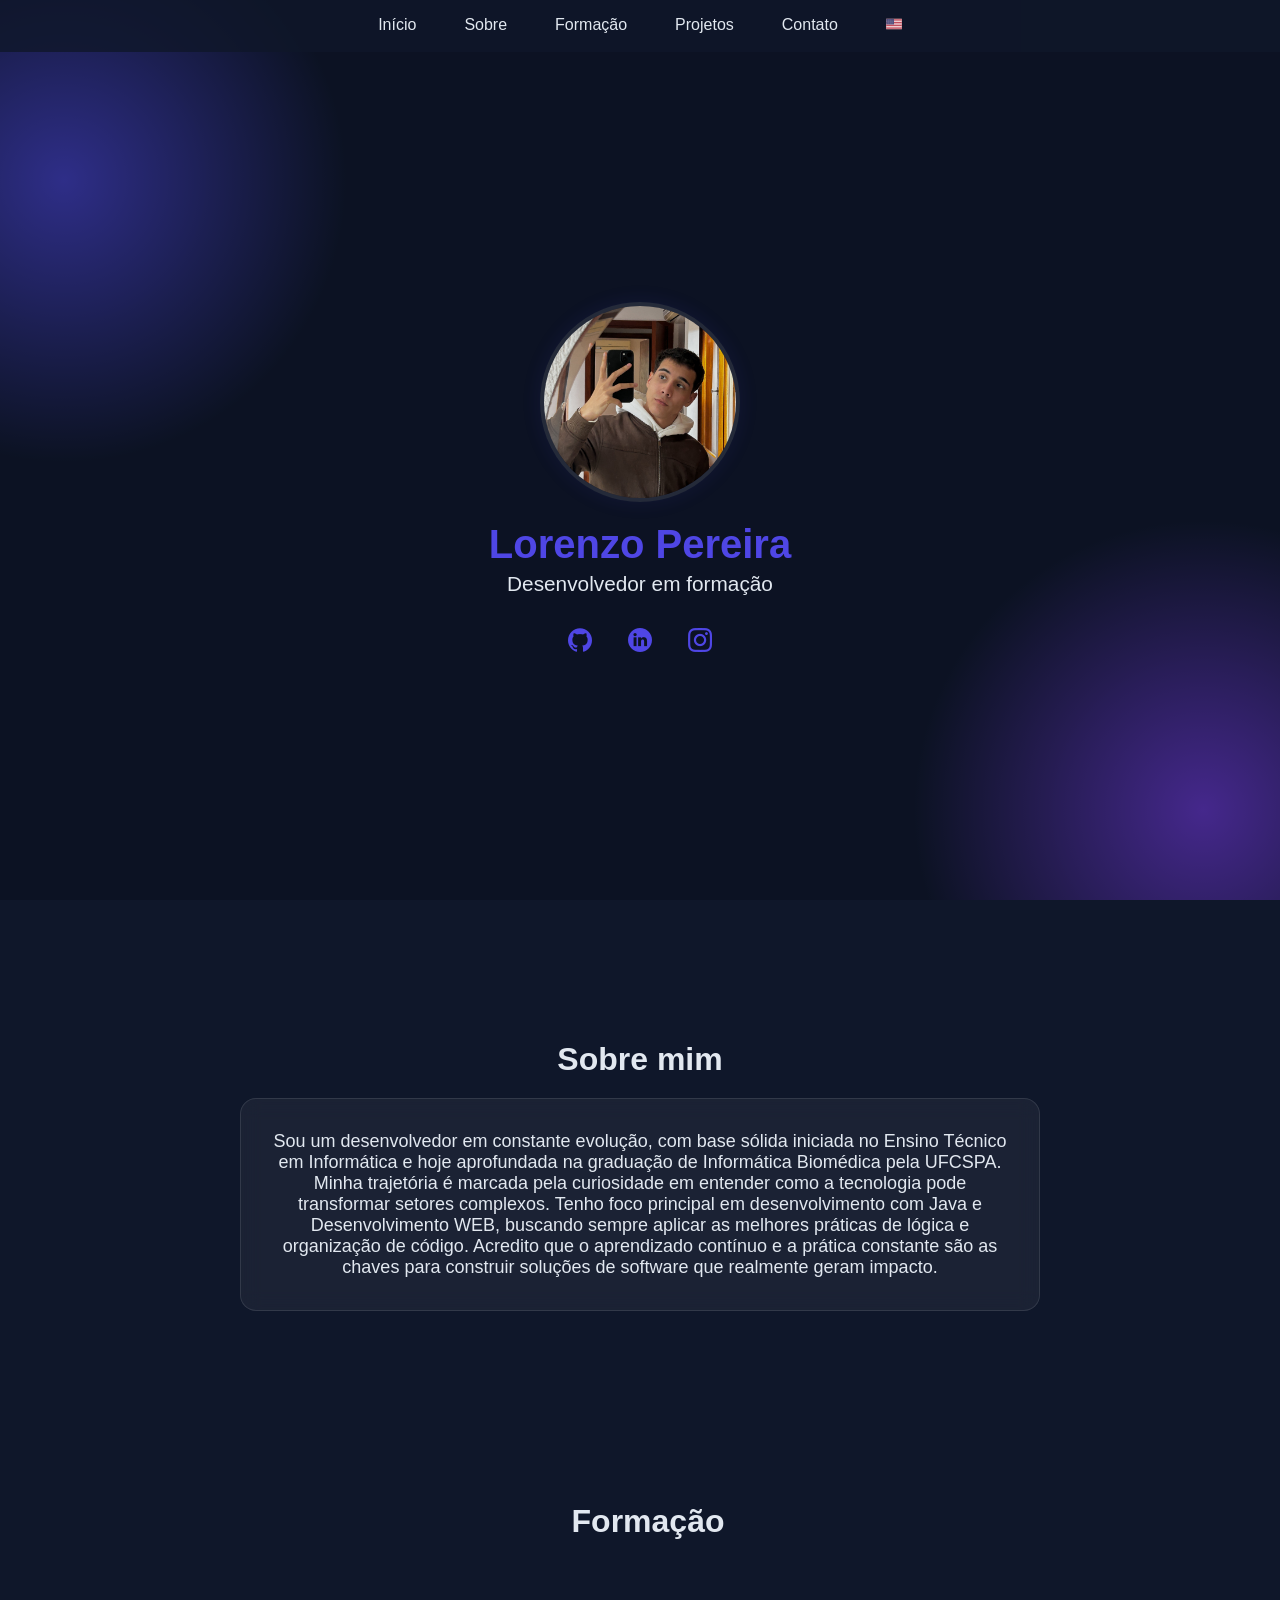
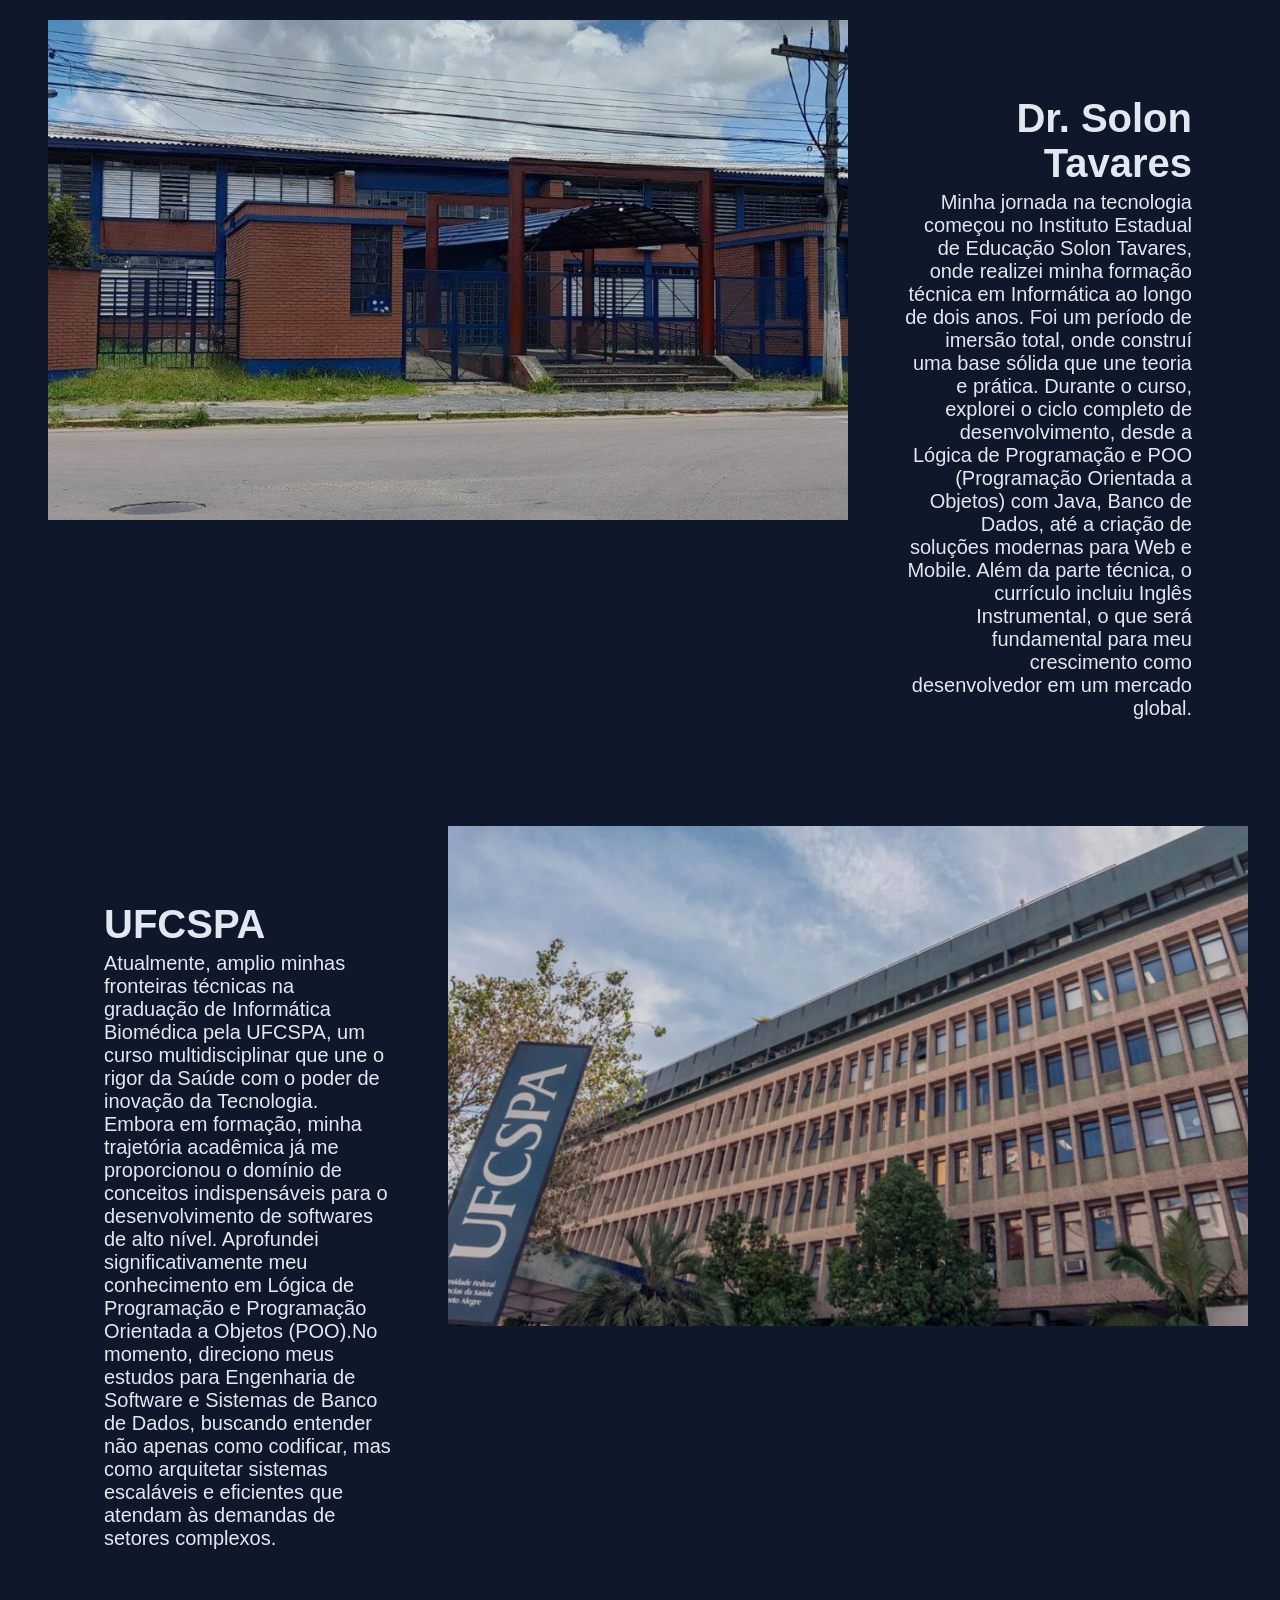
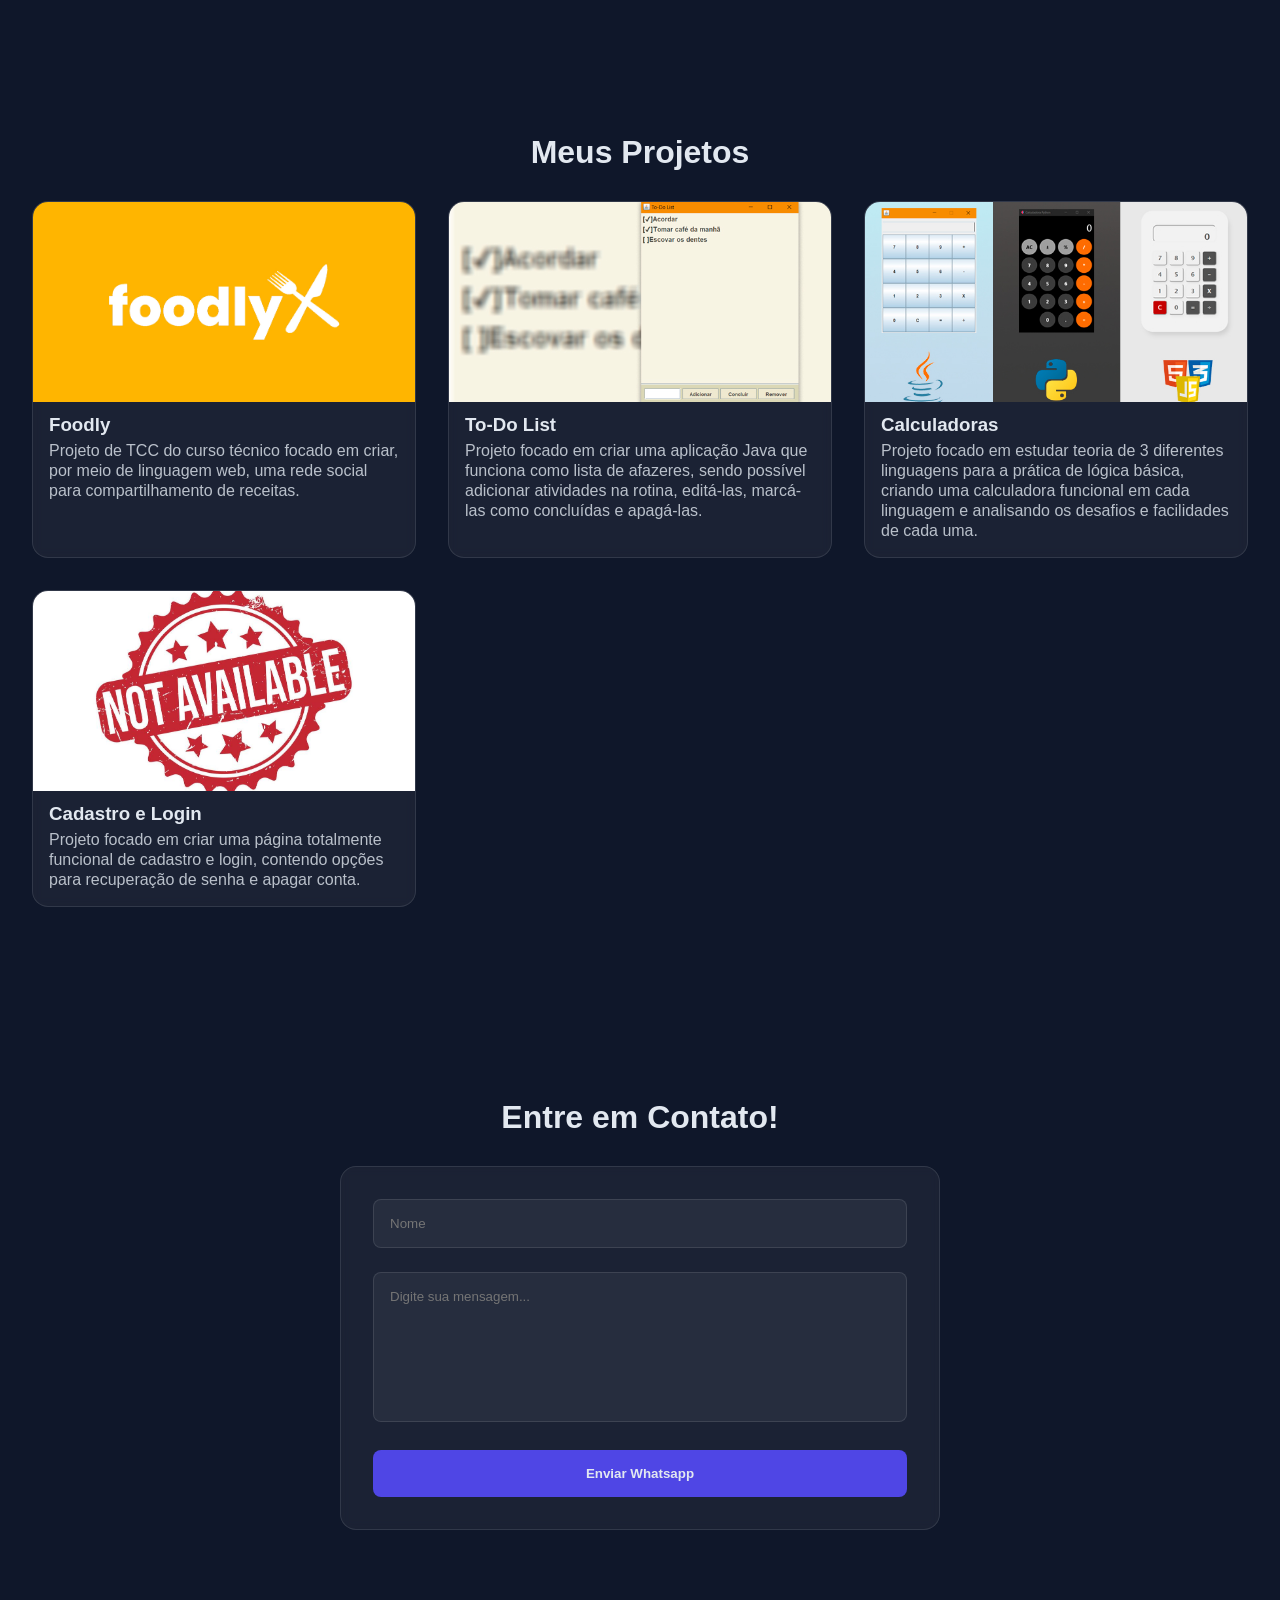
==== commit 59174358: "." ====
--- a/index.html
+++ b/index.html
@@ -98,7 +98,7 @@
         <h2 class="projetos-titulo">Meus Projetos</h2>
         <div class="projetos-exemplos">
             <div class="projetos-card">
-                <a href="./foodly/index.html" class="projetos-link" target="_blank">
+                <a href="./foodly/foodly.html" class="projetos-link" target="_blank">
                 <img src="./assets/foodly/foodlyCARD.jpg" alt="Projeto Foodly" class="projetos-imagem">
                 <div class="caixa-texto-projetos">
                     <h3 class="nome-projeto">Foodly</h3>
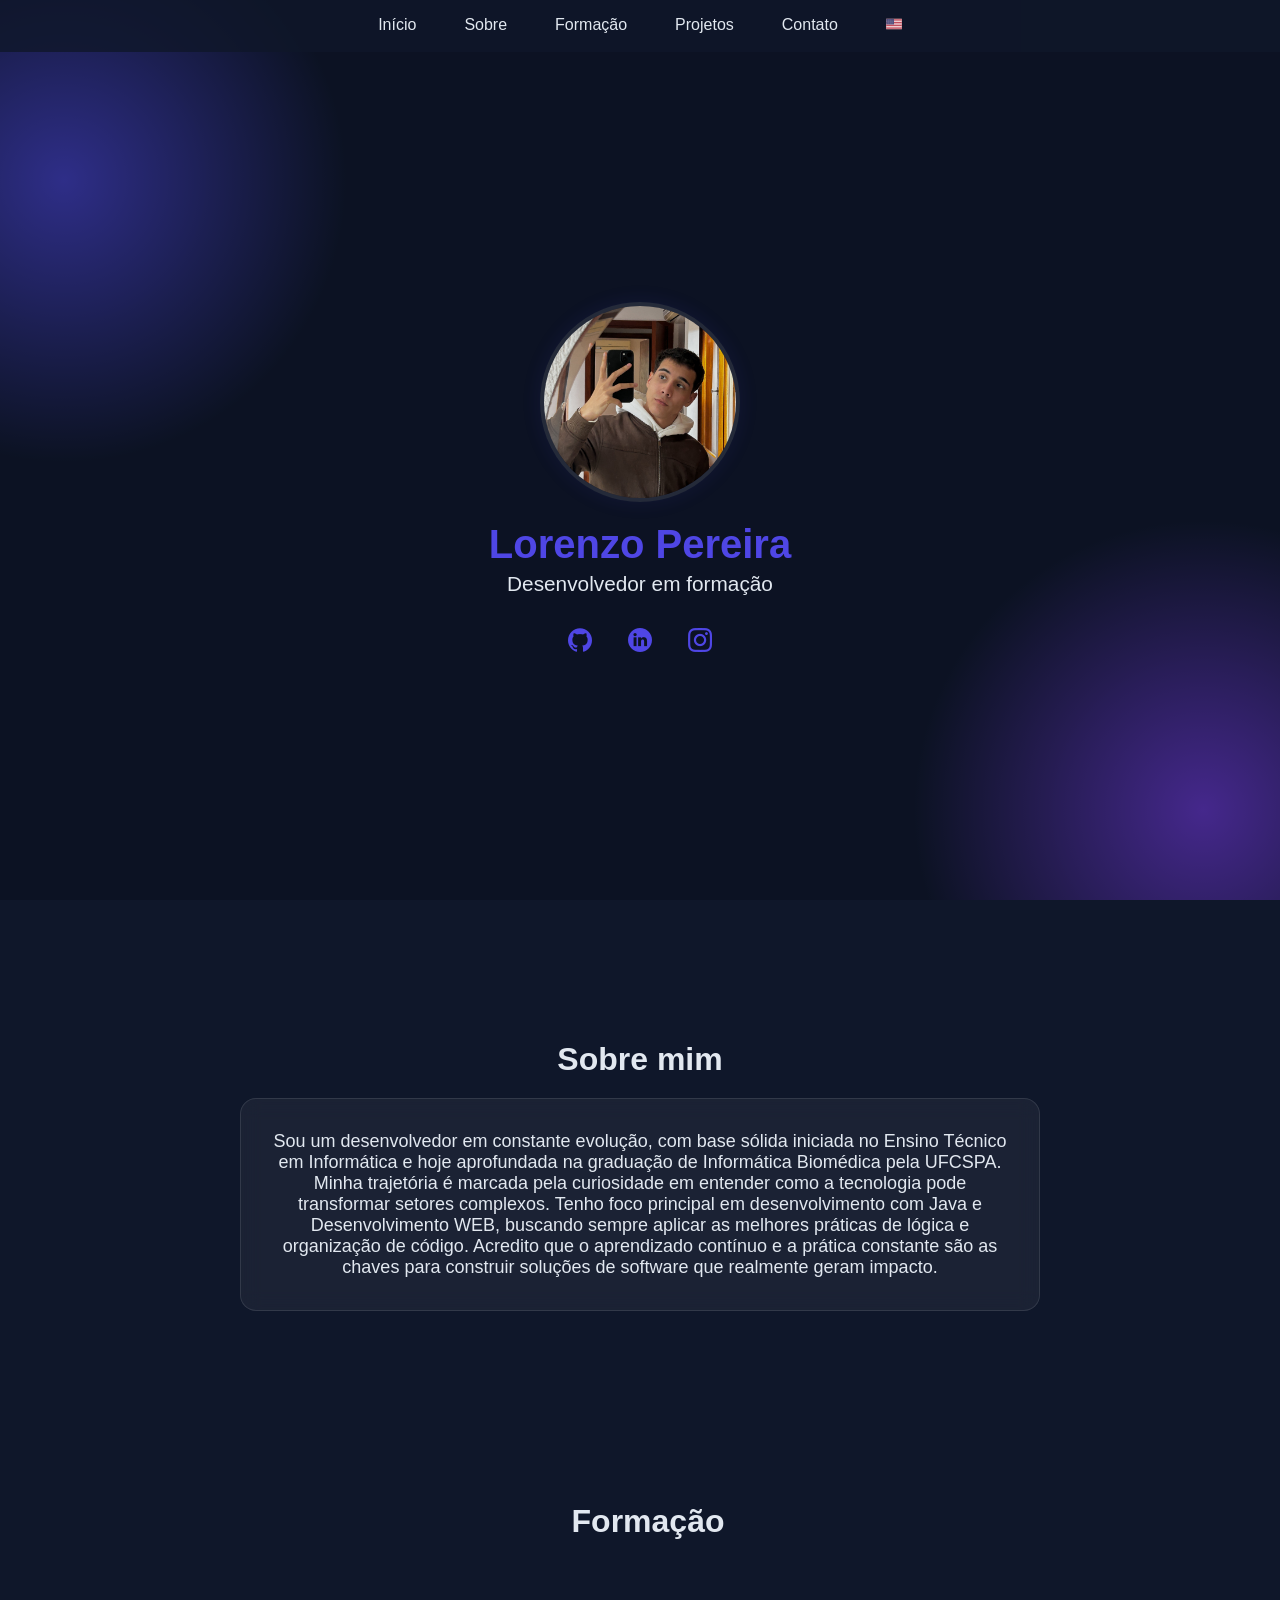
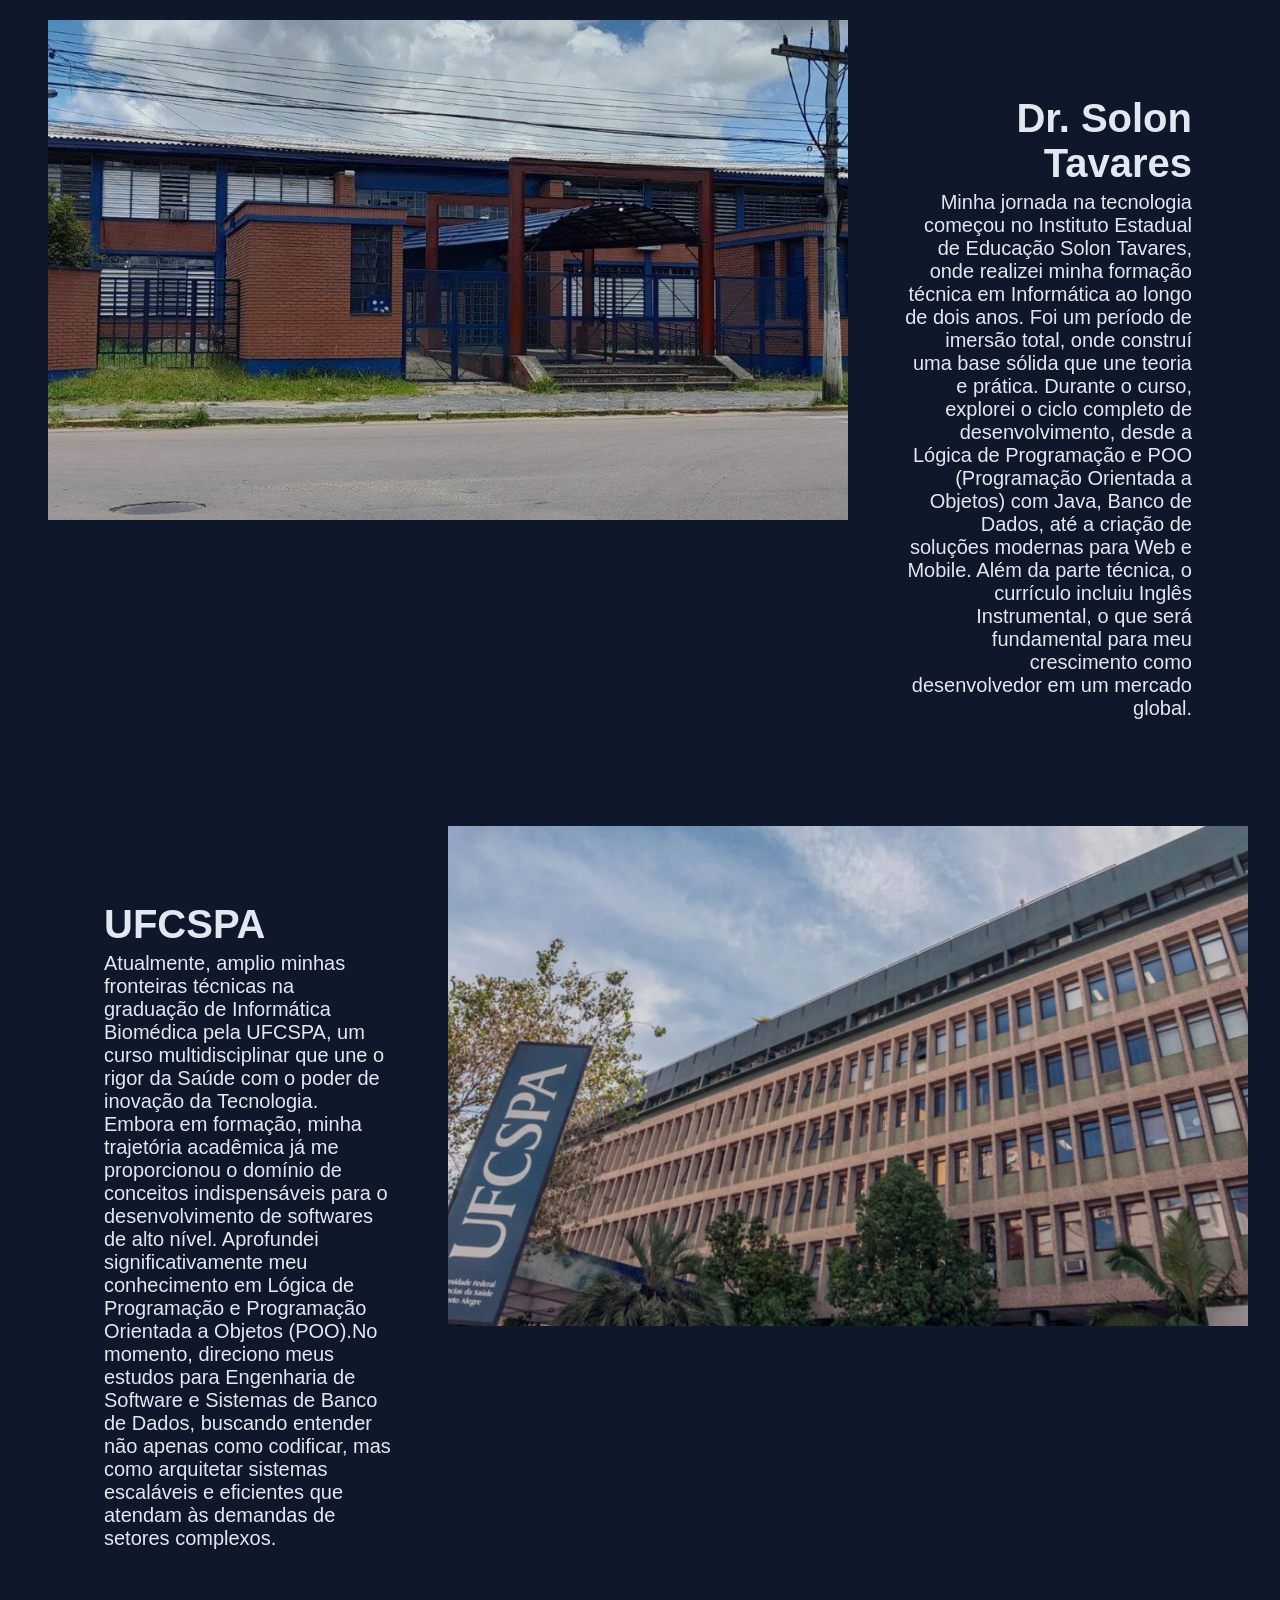
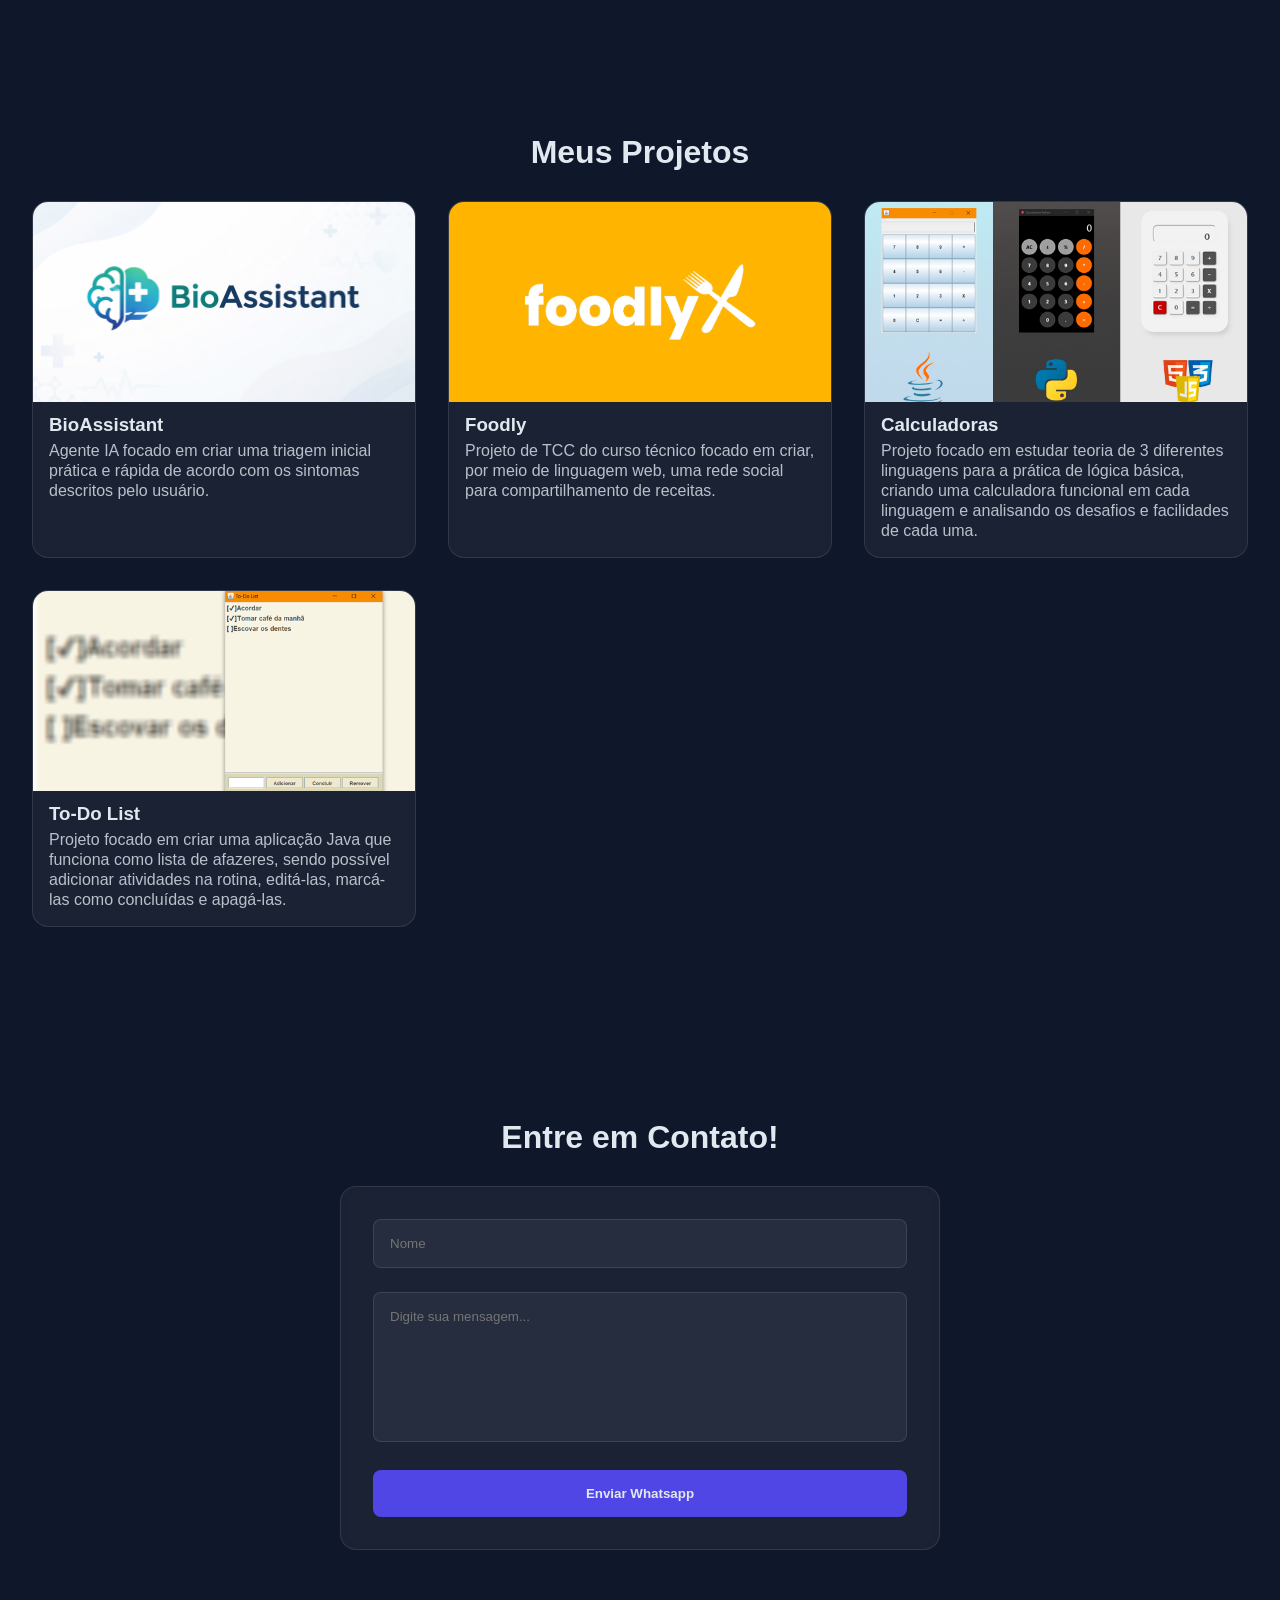
==== commit 1230028b: "projeto novo" ====
--- a/index.html
+++ b/index.html
@@ -98,6 +98,18 @@
         <h2 class="projetos-titulo">Meus Projetos</h2>
         <div class="projetos-exemplos">
             <div class="projetos-card">
+                <a href="https://github.com/lorenzzop/bioassistant" class="projetos-link" target="_blank">
+                <img src="./assets/BioAssistant.png" alt="BioAssistant" class="projetos-imagem">
+                <div class="caixa-texto-projetos">
+                    <h3 class="nome-projeto">BioAssistant</h3>
+                    <p class="info-projeto">
+                        Agente IA focado em criar uma triagem inicial prática e rápida de acordo com os sintomas descritos
+                        pelo usuário.
+                    </p>
+                </a>
+                </div>
+            </div>
+            <div class="projetos-card">
                 <a href="./foodly/foodly.html" class="projetos-link" target="_blank">
                 <img src="./assets/foodly/foodlyCARD.jpg" alt="Projeto Foodly" class="projetos-imagem">
                 <div class="caixa-texto-projetos">
@@ -105,18 +117,6 @@
                     <p class="info-projeto">
                         Projeto de TCC do curso técnico focado em criar, por meio de linguagem web, uma rede social
                         para compartilhamento de receitas.
-                    </p>
-                </a>
-                </div>
-            </div>
-            <div class="projetos-card">
-                <a href="./to-do/to-do.html" class="projetos-link" target="_blank">
-                <img src="./assets/to-do/to-doCARD.jpg" alt="Projeto To-Do List" class="projetos-imagem">
-                <div class="caixa-texto-projetos">
-                    <h3 class="nome-projeto">To-Do List</h3>
-                    <p class="info-projeto">
-                        Projeto focado em criar uma aplicação Java que funciona como lista de afazeres, sendo 
-                        possível adicionar atividades na rotina, editá-las, marcá-las como concluídas e apagá-las.
                     </p>
                 </a>
                 </div>
@@ -135,13 +135,13 @@
                 </div>
             </div>
             <div class="projetos-card">
-                <a href="#" class="projetos-link" target="_blank">
-                <img src="./assets/notavailable.jpg" alt="Projeto Cadastro e Login" class="projetos-imagem">
+                <a href="./to-do/to-do.html" class="projetos-link" target="_blank">
+                <img src="./assets/to-do/to-doCARD.jpg" alt="Projeto To-Do List" class="projetos-imagem">
                 <div class="caixa-texto-projetos">
-                    <h3 class="nome-projeto">Cadastro e Login</h3>
+                    <h3 class="nome-projeto">To-Do List</h3>
                     <p class="info-projeto">
-                        Projeto focado em criar uma página totalmente funcional de cadastro e login, contendo opções 
-                        para recuperação de senha e apagar conta.
+                        Projeto focado em criar uma aplicação Java que funciona como lista de afazeres, sendo 
+                        possível adicionar atividades na rotina, editá-las, marcá-las como concluídas e apagá-las.
                     </p>
                 </a>
                 </div>
--- a/style.css
+++ b/style.css
@@ -351,3 +351,75 @@
     box-shadow: 0 5px 15px rgba(79, 70, 229, 0.4);
     transition: 0.5s ease;
 }
+
+@media (max-width: 768px) {
+
+    .menu {
+    gap: 1rem;
+    }
+
+    .formacao {
+    padding: 6rem 2rem 2rem 2rem;
+    }
+
+    .solon {
+        display: flex;
+        flex-direction: column;
+        margin-bottom: 50px;
+    }
+
+    .formacao-titulo {
+        text-align: center;
+        font-size: 2rem;
+        margin-bottom: 30px;
+    }
+
+    .img-solon {
+        width: 325px;
+        height: 225px;
+        border-radius: 10px;
+        margin: 0 auto;
+        object-fit: cover;
+        animation: none;
+    }
+
+    .text-solon {
+        padding: 5px;
+        text-align: center;
+    }
+
+    .text-solon h1 {
+        color: var(--claro);
+    }
+
+    .text-solon p {
+        font-size: 20px;
+    }
+
+    .ufcspa {
+        display: flex;
+        flex-direction: column-reverse; /*pra vir a img antes*/
+    }
+
+    .img-ufcspa {
+        width: 325px;
+        height: 225px;
+        border-radius: 10px;
+        margin: 0 auto;
+        object-fit: cover;
+        animation: none;
+    }
+
+    .text-ufcspa {
+        padding: 5px;
+        text-align: center;
+    }
+
+    .text-ufcspa h1 {
+        color: var(--claro);
+    }
+
+    .text-ufcspa p {
+        font-size: 20px;
+}
+}
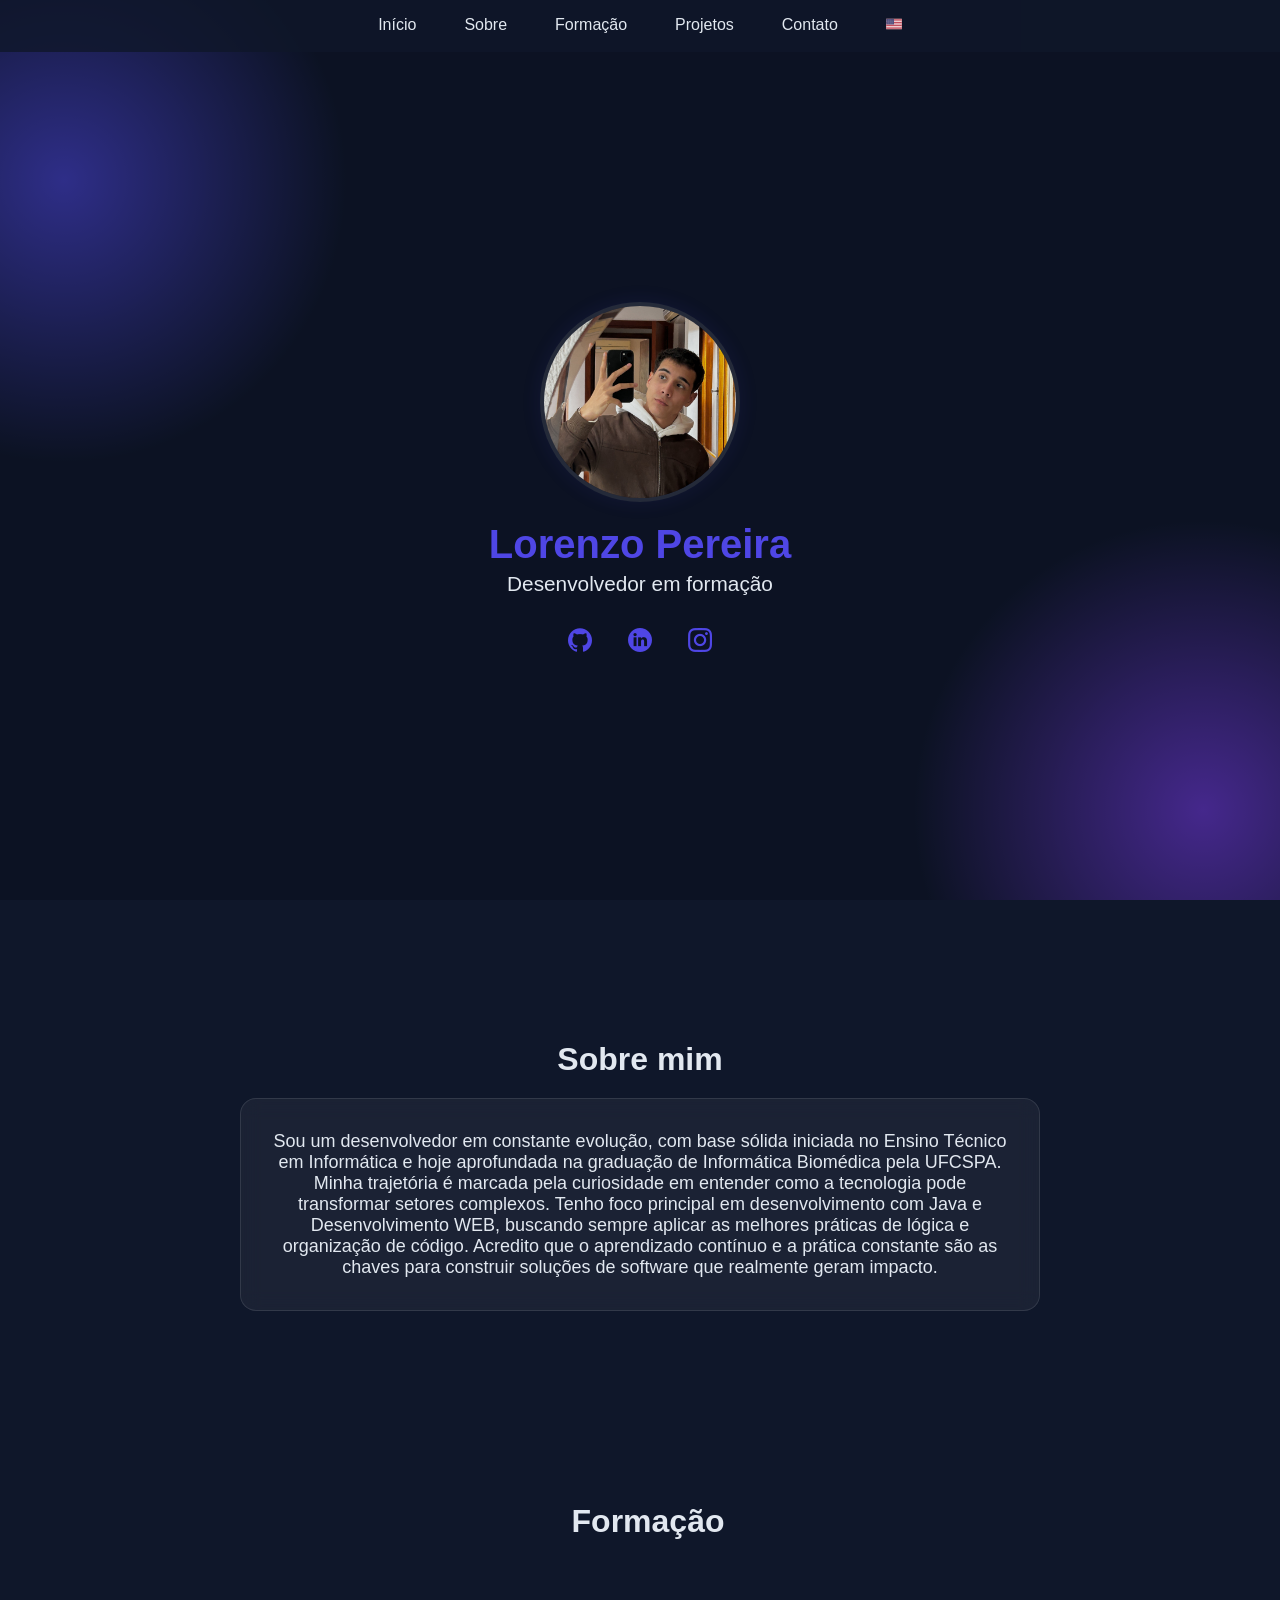
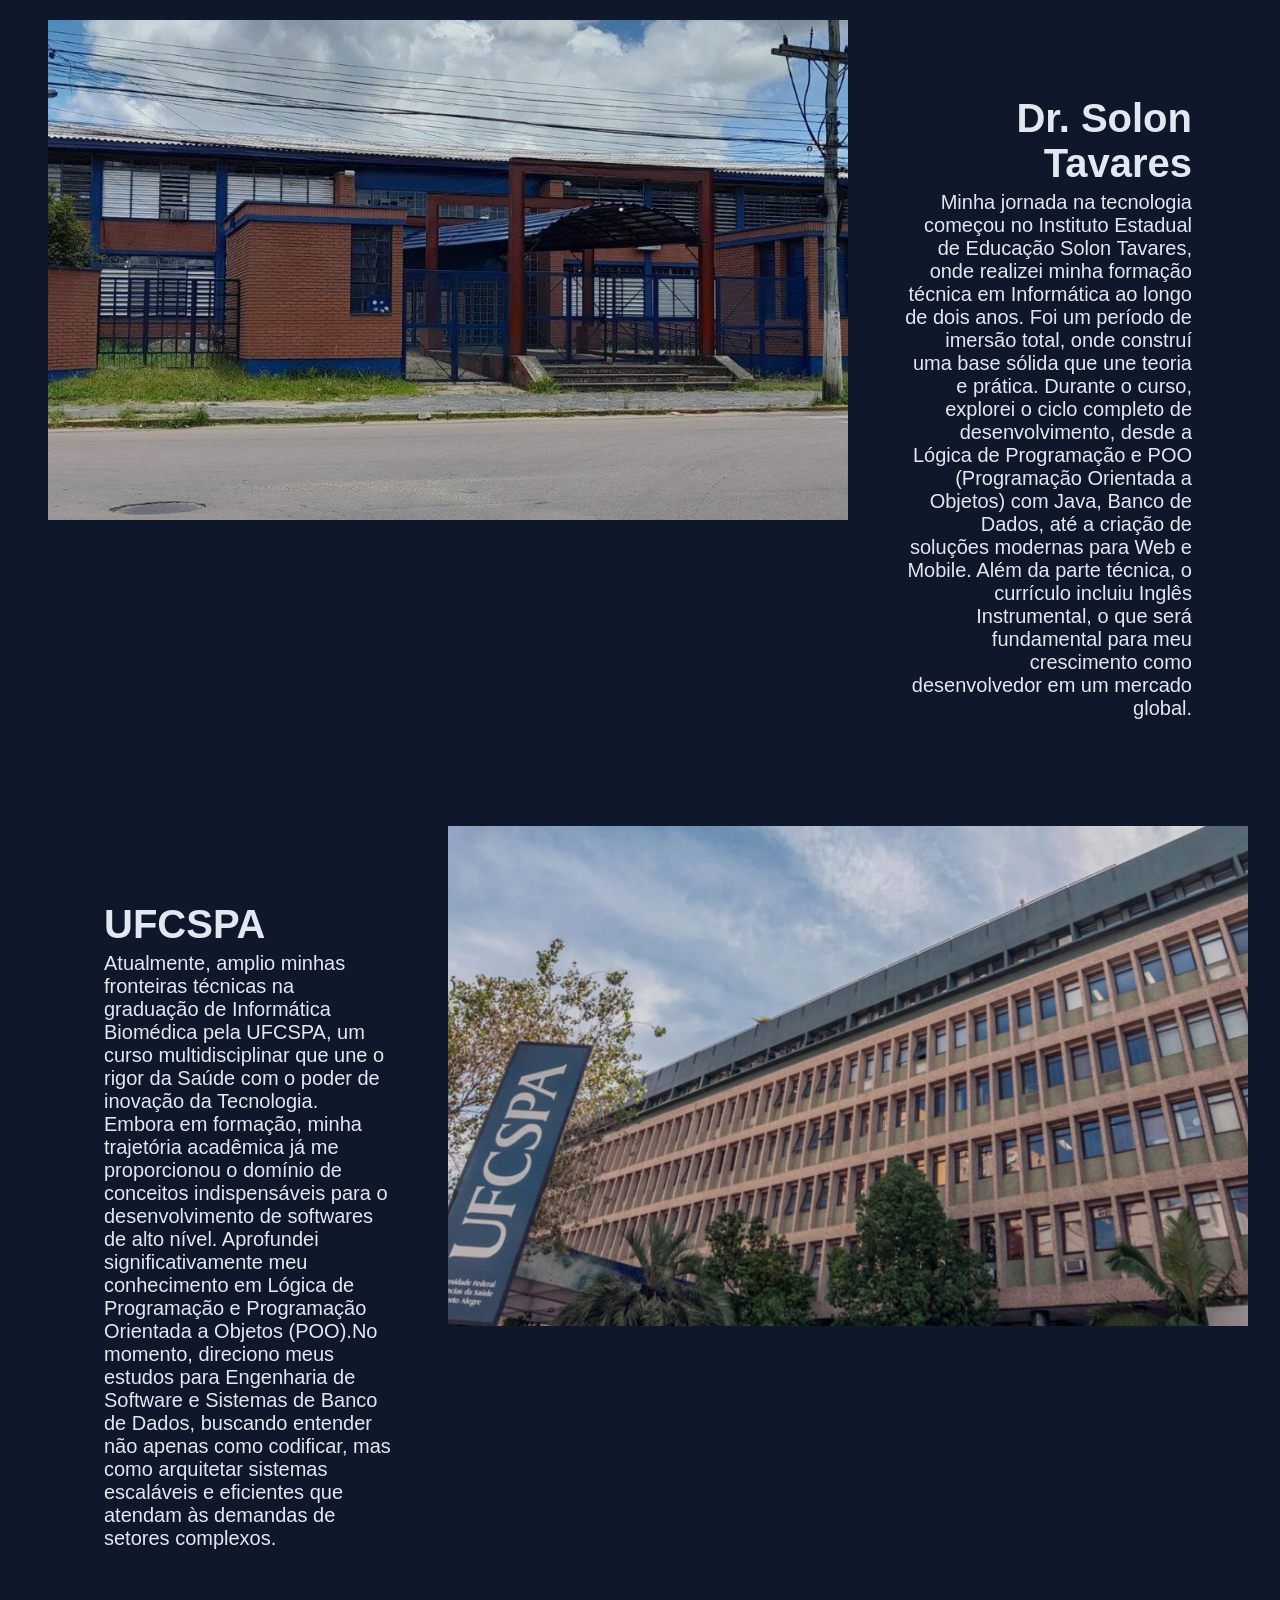
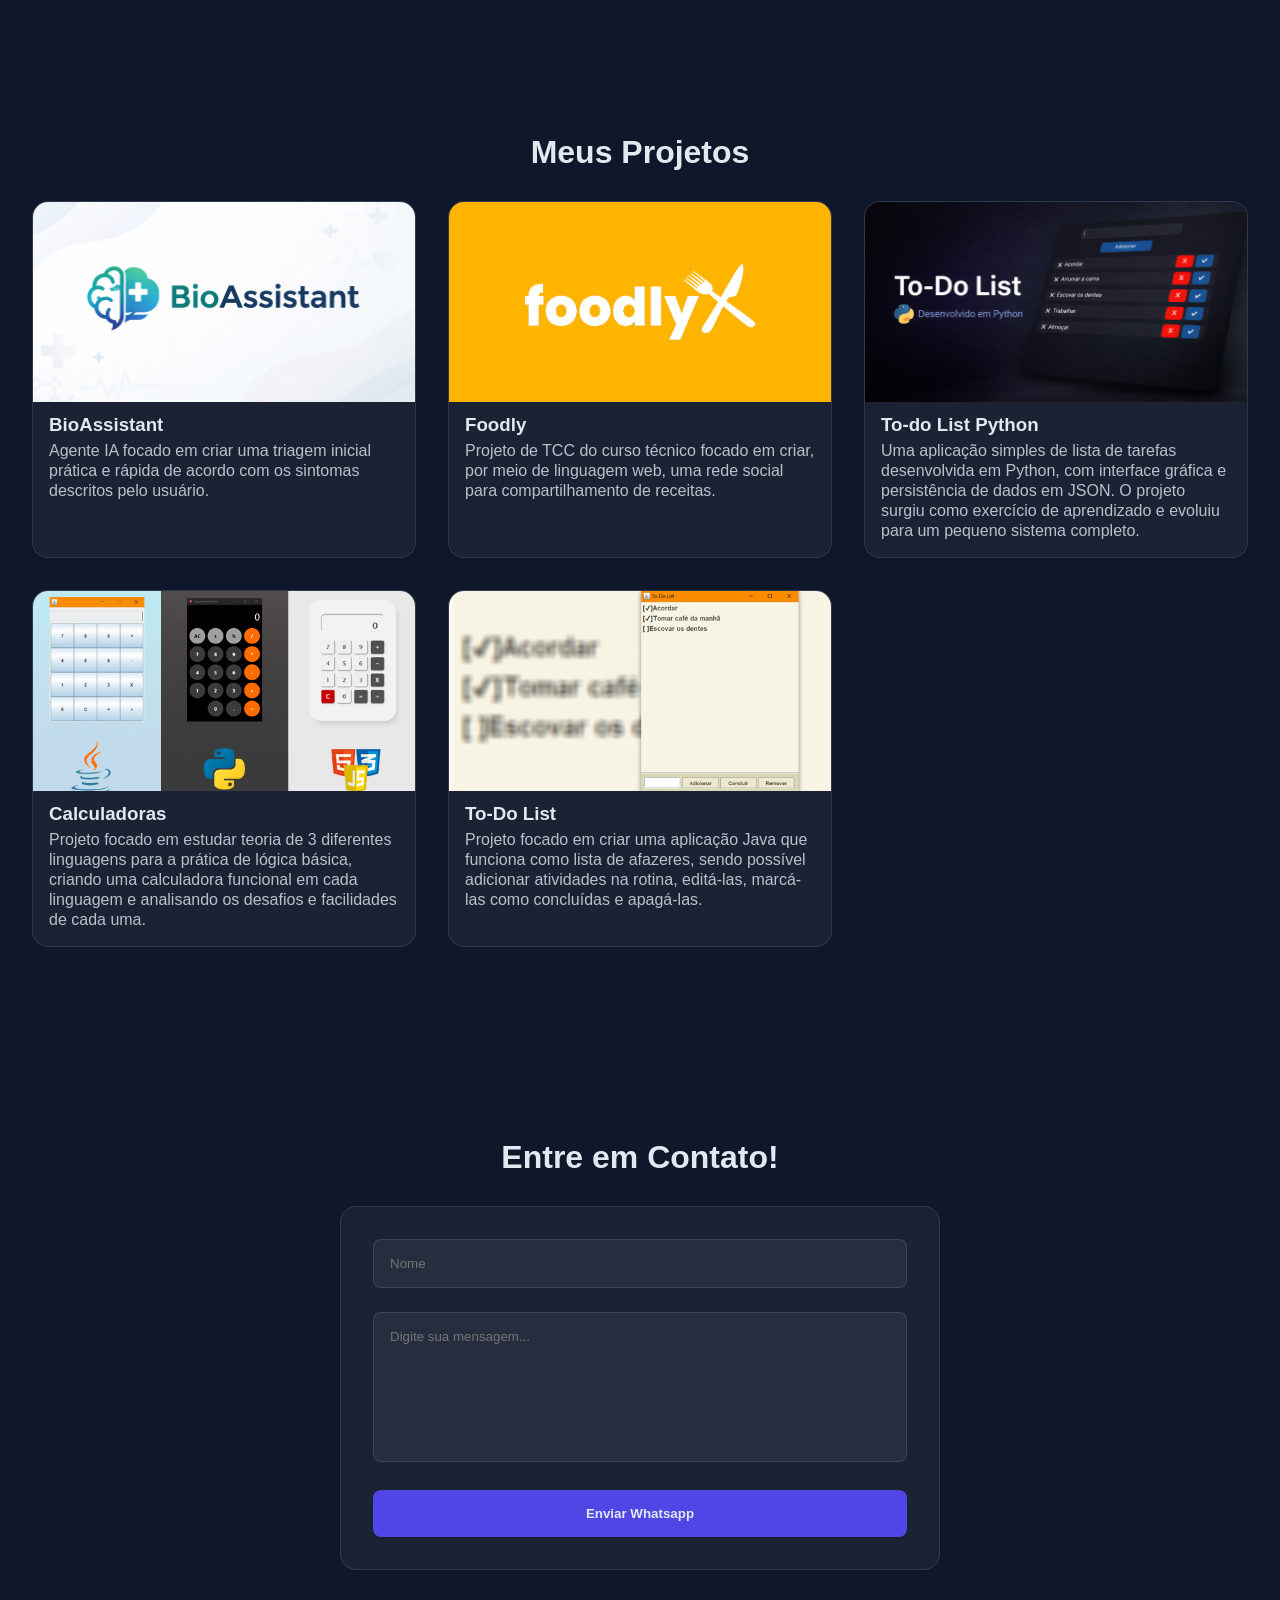
==== commit ea478d96: "projeto todo python" ====
--- a/index.html
+++ b/index.html
@@ -122,6 +122,18 @@
                 </div>
             </div>
             <div class="projetos-card">
+                <a href="https://github.com/lorenzzop/todo-list-python" class="projetos-link" target="_blank">
+                <img src="to-do python.png" alt="Projeto To-do List Python" class="projetos-imagem">
+                <div class="caixa-texto-projetos">
+                    <h3 class="nome-projeto">To-do List Python</h3>
+                    <p class="info-projeto">
+                        Uma aplicação simples de lista de tarefas desenvolvida em Python, com interface gráfica e persistência de 
+                        dados em JSON. O projeto surgiu como exercício de aprendizado e evoluiu para um pequeno sistema completo.
+                    </p>
+                </a>
+                </div>
+            </div>
+            <div class="projetos-card">
                 <a href="./calculadoras/calculadoras.html" class="projetos-link" target="_blank">
                 <img src="./assets/calculadoras/calculadorasCARD.jpg" alt="Projeto Calculadoras" class="projetos-imagem">
                 <div class="caixa-texto-projetos">
